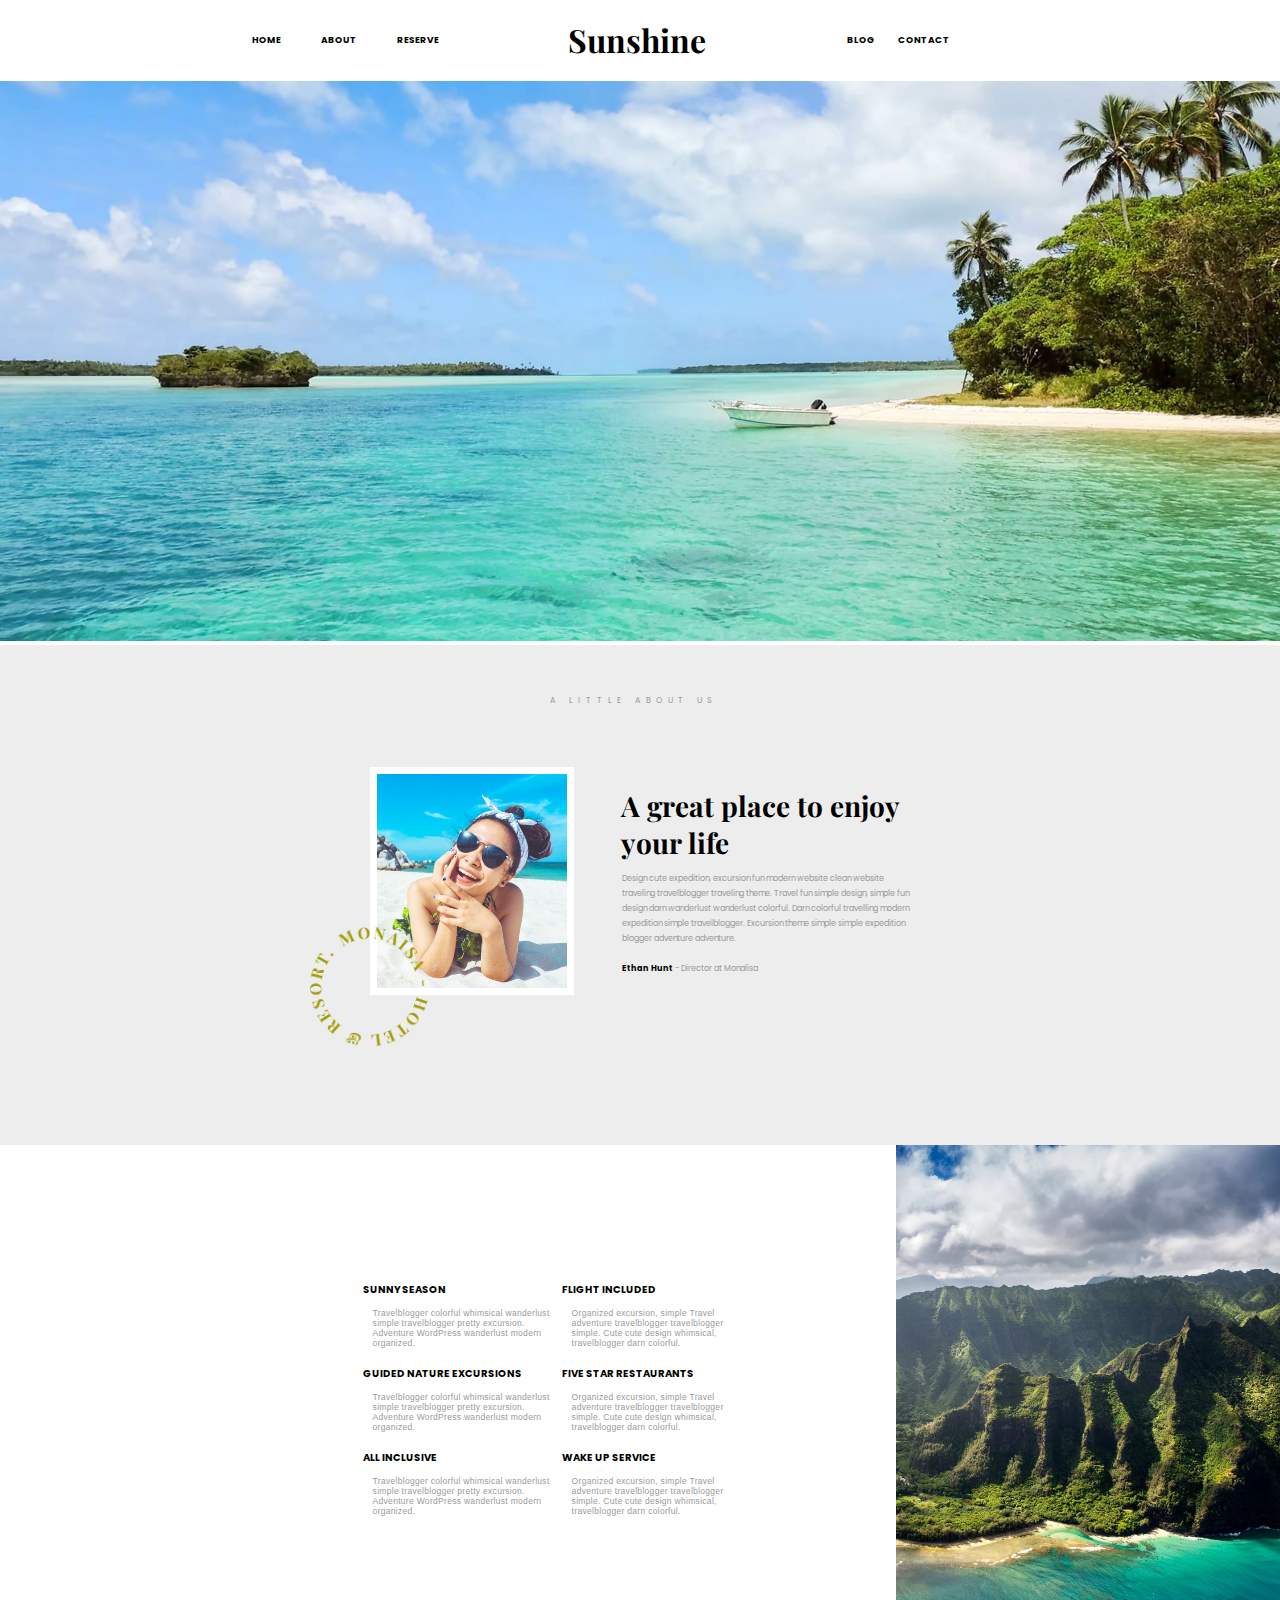
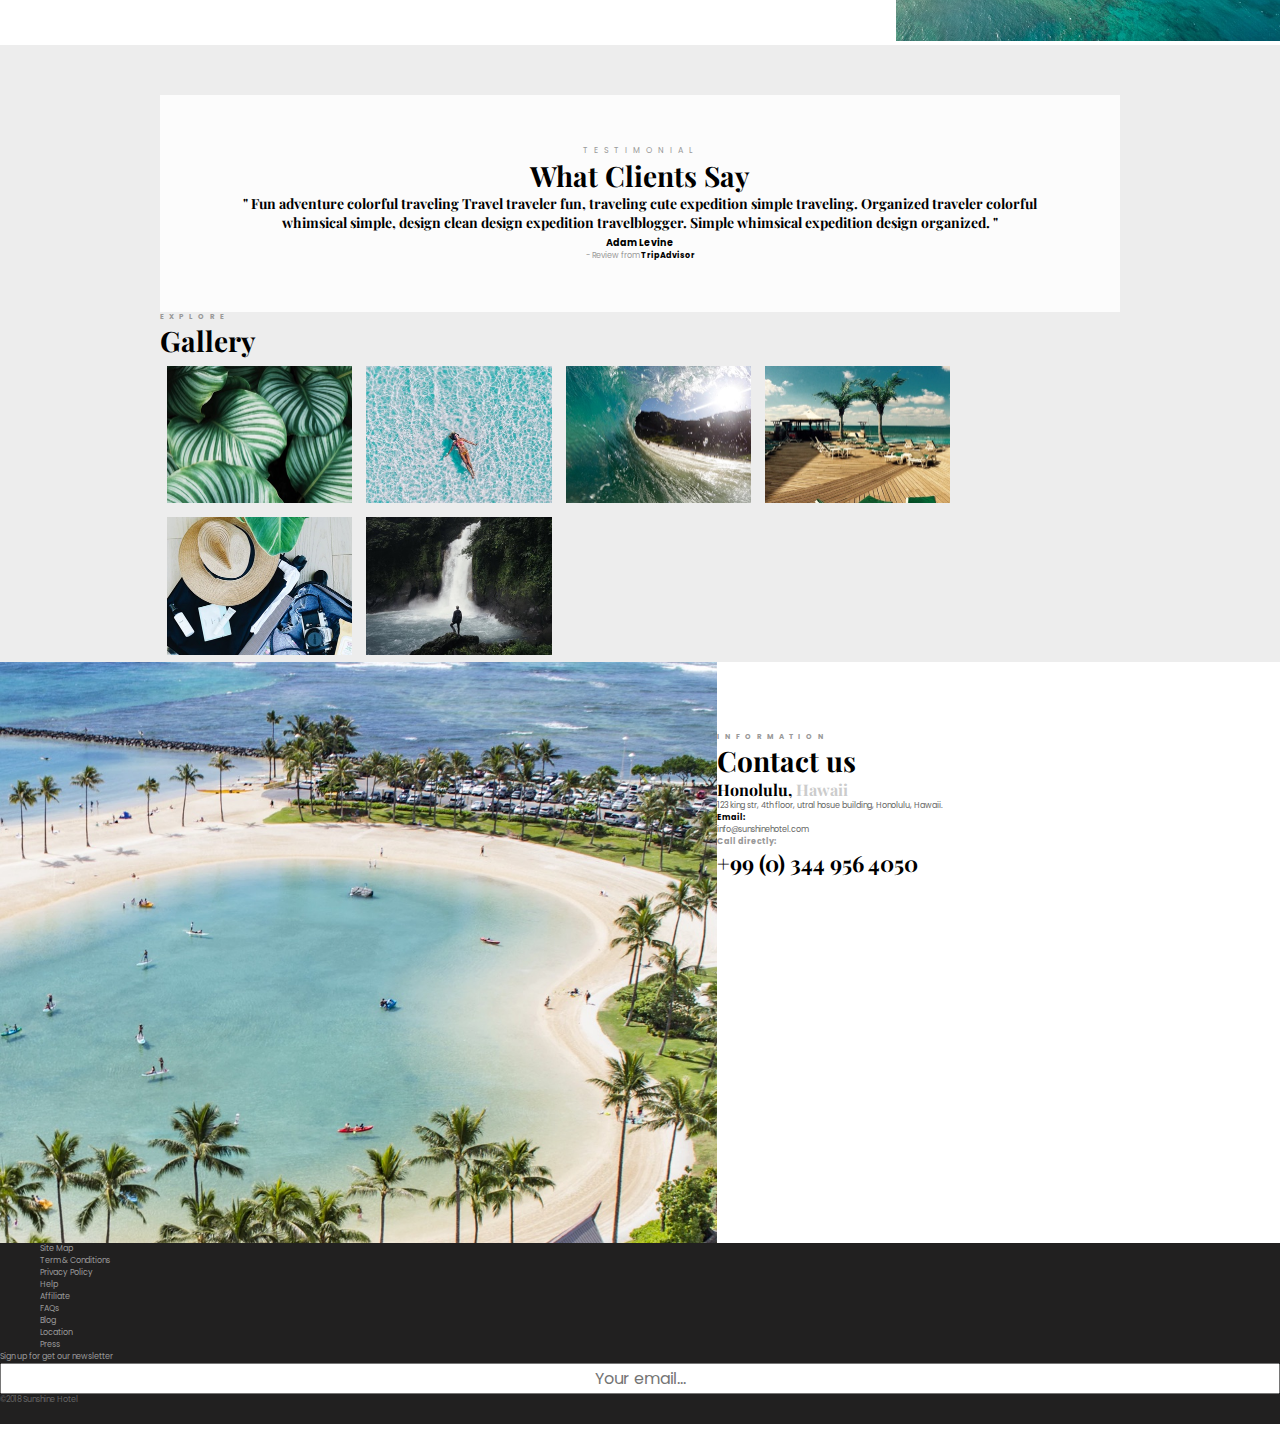
==== index.html @ b3f49fe8 "fourth section done" ====
<!DOCTYPE html>
<html lang="en">
<head>
    <meta charset="UTF-8">
    <meta name="viewport" content="width=device-width, initial-scale=1.0">
    <meta http-equiv="X-UA-Compatible" content="ie=edge">
    <title>Sunshine</title>
    <link rel="stylesheet" href="https://use.fontawesome.com/releases/v5.2.0/css/all.css" integrity="sha384-hWVjflwFxL6sNzntih27bfxkr27PmbbK/iSvJ+a4+0owXq79v+lsFkW54bOGbiDQ"
    crossorigin="anonymous">
    <link href="https://fonts.googleapis.com/css?family=Montserrat|Playfair+Display:400i,700|Poppins:300,400,600,700" rel="stylesheet">
    <link rel="stylesheet" type="text/css" href="styles.css">
</head>
<body>
  
<section class="homeNavSection clearfix"> 

  <header class="clearfix">
  <div class="upperHeader clearfix">  
  <nav class="navHomeLeft">
    
    <ul>
      <li><a href="#home">home</a></li>
      <li><a href="#about">about</a></li>
      <li><a href="#reserve">reserve</a></li>
    </ul> 
    
    </nav>

    <h1 class="title">Sunshine</h1>
  
  <nav class="navHomeRight">
    
    <ul>
      <li><a href="blog">blog</a></li>
      <li><a href="contact">contact</a></li>
      <li><a href=""> <i class="fa fa-search"></i> </a></li>
      <li><a href=""> <i class="fas fa-shopping-bag"></i> </a></li>
    </ul>
    
  </nav>
  </div>
  <img src="./sunshine/assets/home-1.jpeg" alt="a boat off shore of a beautiful island of palm trees">


  </header>

</section>



    <!-- SECTION ONE -->

    <section class="homeSectionOne clearfix">
    
        <div class="wrapper aboutUs">

          <h6>a little about us</h6>

        <div class="aboutImageContainerOne">  
          <div class="beachImage">
          <img src="./sunshine/assets/home-2.jpeg" alt="">
          </div>
        </div>

        <div class="aboutImageContainerTwo">
          <div class="monalisaLogo">
          <img src="./sunshine/assets/home-circle-text.png" alt="monsai hotel and resort logo">
          </div>
        </div>

            <div class="blackLine"></div>

              <h3>A great place to enjoy<br>your life</h3>

            <p>Design cute expedition, excursion fun modern website clean website traveling travelblogger traveling theme. Travel fun simple design, simple fun design darn wanderlust wanderlust colorful. Darn colorful travelling modern expedition simple travelblogger. Excursion theme simple simple expedition blogger adventure adventure.
            <br>  
            <br>
            <span>Ethan Hunt</span> - Director at Monalisa</p>

        </div>
      
    </section>

    <!-- SECTION TWO -->

    <section class="homeSectionTwo clearfix">

      <div class="wrapper homeInclusions">
    
    <ul class="clearfix">   
      <li class="sunnySeason">
        <i class="fas fa-sun"></i>
          <strong>sunny season</strong>
            <p>Travelblogger colorful whimsical wanderlust simple travelblogger pretty excursion. Adventure WordPress wanderlust modern organized.</p>
      </li>

      <li class="flightIncluded">
        <i class="fas fa-plane"></i>
          <strong>flight included</strong>
            <p>Organized excursion, simple Travel adventure travelblogger travelblogger simple. Cute cute design whimsical, travelblogger darn colorful.</p>
      </li>

      <li class="guidedNatureExcursions">
        <i class="fas fa-leaf"></i>
          <strong>guided nature excursions</strong>
            <p>Travelblogger colorful whimsical wanderlust simple travelblogger pretty excursion. Adventure WordPress wanderlust modern organized.</p>
      </li>

      <li class="fiveStarRestaurants">
        <i class="fas fa-utensils"></i>
          <strong>five star restaurants</strong>
            <p>Organized excursion, simple Travel adventure travelblogger travelblogger simple. Cute cute design whimsical, travelblogger darn colorful.</p>
      </li>

      <li class="allInclusive">
        <i class="fas fa-glass-martini"></i>
          <strong>all inclusive</strong>
            <p>Travelblogger colorful whimsical wanderlust simple travelblogger pretty excursion. Adventure WordPress wanderlust modern organized.</p>
      </li>

      <li class="wakeUpService">
        <i class="fas fa-bell"></i>
          <strong>wake up service</strong>
            <p>Organized excursion, simple Travel adventure travelblogger travelblogger simple. Cute cute design whimsical, travelblogger darn colorful.</p>
      </li>
    </ul>

    </div>
    
    <figure class="homeInclusionsImage">
      <img src="./sunshine/assets/home-3.jpeg" alt="beautiful mountainous scenery, a beach, and a picturesque body of water">
    </figure>

    </section>

    <!-- SECTION THREE -->

    <section class="homeSectionThree clearfix">

      <article class="wrapper homeTestimonial">

      <h6>testimonial</h6>

        <h2>What Clients Say</h2>

          <p>" Fun adventure colorful traveling Travel traveler fun, traveling cute expedition simple traveling. Organized traveler colorful whimsical simple, design clean design expedition travelblogger. Simple whimsical expedition design organized. "</p>

            <div class="fiveStars">
            <i class="far fa-star"></i>
            <i class="far fa-star"></i>
            <i class="far fa-star"></i>
            <i class="far fa-star"></i>
            <i class="far fa-star"></i>
            </div>

          <strong>Adam Levine </strong><h5>- Review from <span>TripAdvisor</span></h5> 

      </article>

     </section>

     <!-- SECTION FOUR -->

    <section class="homeSectionFour clearfix" class="gallery" id="gallery">
      
      <div class="wrapper column">

        <h6>explore</h6>

          <h2>Gallery</h2>

            <div class="galleryContainer clearfix">

              <figure>
                <img src="./sunshine/assets/home-4.jpeg" alt="a closeup shot of leaves">
              </figure>

              <figure>
                <img src="./sunshine/assets/home-5.jpeg" alt="a woman laying in beautiful ocean water">
              </figure>
              
              <figure>
                <img src="./sunshine/assets/home-6.jpeg" alt="cool shot of an ocean wave">  
              </figure>
              
              <figure>
                <img src="./sunshine/assets/home-7.jpeg" alt="beautiful beach resort">  
              </figure>

              <figure>
                <img src="./sunshine/assets/home-8.jpeg" alt="a tourists hat, camera, lotion and other belongings"> 
              </figure>

              <figure>
                <img src="./sunshine/assets/home-9.jpeg" alt="a man gazing at a waterfall"> 
              </figure>
        
            </div>
      </div>      
     </section>


     <!-- SECTION FIVE -->

      <section class="homeSectionFive clearfix">

        
        <img src="./sunshine/assets/home-10.jpeg" alt="a beautiful arial view of a resort">
        
        <div class="homeContact">
          
          <h5>information</h5>
        
            <h2>Contact us</h2>

              <strong>Honolulu,</strong> <span>Hawaii</span>

                <p>123 king str, 4th floor, utral hosue building, Honolulu, Hawaii.</p>

              <h4>Email:</h4>
              <p>info@sunshinehotel.com</p>

          <h6>Call directly:</h6>

        <h3>+99 (0) 344 956 4050</h3>

        </div>
      </section>

      <!-- FOOTER -->

      <footer class="homeFooter clearfix">

      <div class="homeFooterContainer">

        <div class="homeFooterLeft">
          <ul>
            <li>Site Map</li>
            <li>Term & Conditions</li>
            <li>Privacy Policy</li>
            <li>Help</li>
            <li>Affiliate</li>
          </ul>
        </div>

            <div class"homeFooterRight">
              <ul>
                <li>FAQs</li>
                <li>Blog</li>
                <li>Location</li>
                <li>Press</li>
              </ul>
            </div>

          <div class="homeFormBox">

            <p>Sign up for get our newsletter</p>
 
            <form action="" id="subscribe">
              <input type="email" name="emailAddress" placeholder="Your email..." style="font-family: 'Poppins', sans serif; font-style: regular; text-align: center; width: 100%;">
            </form>

            <!-- MAYBE USE ::after for the svg??????? ^^^^^^ -->
           
          </div>
          
          <div class="blackLine"></div>

          <div class="homeBottomFooter">

            <h6>&copy;2018 Sunshine Hotel</h6>

            <!-- MAKE THEM GUYS/GALS LINKS, BHAD -->

              <div class="homeBottomFooterSocials">
                <i class="fab fa-facebook-f"></i>
                <i class="fab fa-twitter"></i>
                <i class="fab fa-instagram"></i>
              </div>

          </div>

        </div>  
      </footer>

</body>
</html>
---- styles.css ----
article,aside,details,figcaption,figure,footer,header,hgroup,nav,section,summary{display:block;}audio,canvas,video{display:inline-block;}audio:not([controls]){display:none;height:0;}[hidden]{display:none;}html{font-family:sans-serif;-webkit-text-size-adjust:100%;-ms-text-size-adjust:100%;}a:focus{outline:thin dotted;}a:active,a:hover{outline:0;}h1{font-size:2em;}abbr[title]{border-bottom:1px dotted;}b,strong{font-weight:700;}dfn{font-style:italic;}mark{background:#ff0;color:#000;}code,kbd,pre,samp{font-family:monospace, serif;font-size:1em;}pre{white-space:pre-wrap;word-wrap:break-word;}q{quotes:\201C \201D \2018 \2019;}small{font-size:80%;}sub,sup{font-size:75%;line-height:0;position:relative;vertical-align:baseline;}sup{top:-.5em;}sub{bottom:-.25em;}img{border:0;}svg:not(:root){overflow:hidden;}fieldset{border:1px solid silver;margin:0 2px;padding:.35em .625em .75em;}button,input,select,textarea{font-family:inherit;font-size:100%;margin:0;}button,input{line-height:normal;}button,html input[type=button],/* 1 */
input[type=reset],input[type=submit]{-webkit-appearance:button;cursor:pointer;}button[disabled],input[disabled]{cursor:default;}input[type=checkbox],input[type=radio]{box-sizing:border-box;padding:0;}input[type=search]{-webkit-appearance:textfield;-moz-box-sizing:content-box;-webkit-box-sizing:content-box;box-sizing:content-box;}input[type=search]::-webkit-search-cancel-button,input[type=search]::-webkit-search-decoration{-webkit-appearance:none;}textarea{overflow:auto;vertical-align:top;}table{border-collapse:collapse;border-spacing:0;}body,figure{margin:0;}legend,button::-moz-focus-inner,input::-moz-focus-inner{border:0;padding:0;}

 .clearfix:after {visibility: hidden; display: block; font-size: 0; content: " "; clear: both; height: 0; } 

 * { -moz-box-sizing: border-box; -webkit-box-sizing: border-box; box-sizing: border-box; }

/* mainHeaderHome */

* {
    margin: 0;
    /* border: 1px solid red; */
}

.wrapper {
    max-width: 1170px;
    margin: 0 auto;
    width: 75%;
}

.homeNavSection {
    width: 100%;

}

header {
    width: 100%;
    padding-top: 10px;
}

img {
    width: 100%;
}

nav {
    background-color: #ffffff;
    width: 1920px;
}


body {
    width: 100%;
    max-width: 1400px;
}

.upperHeader {
    width: 70%;
    margin: 0 auto;
}

.navHomeLeft {
    padding-top: 15px;
}

.navHomeLeft, .title {
    float: left;
    width: 33%;
}

.navHomeRight {
    float: right;
    width: 33%;
    padding-top: 15px;
}

.title {
    font-family: 'Playfair Display', serif;
    padding-left: 80px;
    margin-top: 8px;
    padding-bottom: 20px;
}

.navHomeLeft {
    font-family: 'Poppins', sans-serif;
    font-weight: 600;
}

.navHomeRight {
    font-family: 'Poppins', sans-serif;
    font-weight: 600;

}

.navHomeLeft ul {
    list-style-type: none;
    justify-content: center;
}

.navHomeLeft a {
    text-decoration: none;
    color: black;
    text-transform: uppercase;
    font-size: 9px;
    padding: 20px;
    font-weight: 700;
}

.navHomeRight a {
    text-decoration: none;
    color: black;
    text-transform: uppercase;
    font-size: 9px;
    padding: 15px 8px 0 15px;
    font-weight: 700;
}

.navHomeLeft a:hover {
    color: #999999;
}

.navHomeRight a:hover {
    color: #999999;
}

.navHomeRight ul {
    list-style-type: none;
}

.navHomeRight i {
    padding: 0;
}

nav ul li {
    float: left;
}


/* START OF HOME SECTION */


.homeSectionOne {
    background: #ededed;
    max-width: 1920px;
    height: 500px;
}

.aboutUs h6 {
    display: inline-block;
    padding: 50px 390px 20px 390px;
    margin: 0 auto;
    font-family: 'Poppins', sans-serif;
    font-size: 8px;
    font-weight: 400;
    text-transform: uppercase;
    color: #999999;
    letter-spacing: 6px;
    margin: 0 auto;
}

.aboutImageContainerOne {
    position: relative;
    margin: 40px;
    padding-left: 170px;
    /* z-index: 5; */
}

.aboutImageContainerTwo {
    width: 40%;
    height: 40.2%;
    position: absolute;
    margin: 40px;
    /* display: inline; */
    z-index: 1;
}

.beachImage img {
    width: 28.8%;
    height: 6.4%;
    border: 7px solid white;
    float: left;
    position: relative;
    /* z-index: 5; */
}

.monalisaLogo img {
    width: 23.1%;
    height: 4.2%;
    /* z-index: 1; */
    margin-top: 120px;
    margin-left: 110px;
}

.aboutUs h3 {
    font-family: 'Playfair Display', serif;
    font-size: 28px;
    float: right;
    margin-top: 20px;
    margin-right: 220px;
}

.aboutUs p {
    font-family: 'Poppins', sans-serif;
    font-size: 8px;
    font-weight: 400;
    color: #999999;
    width: 30%;
    height: 3%;
    line-height: 15px;
    float: right;
    margin-top: 10px;
    margin-right: 210px;
}

.aboutUs span {
    color: black;
    font-weight: 700;
}

.homeSectionTwo {
    /* max-width: 1920px; */
    width:100%;
    /* height: 14.5%; */
    /* border:1px solid green; */
}

.homeSectionTwo ul {
    width: 60%;
    float: right;
    padding-top: 15%;
    margin-right: 4%;
}

.homeSectionTwo strong {
    font-family: 'Poppins', sans-serif;
    text-transform: uppercase;
    font-size: 10px;
    /* letter-spacing: 1px; */
    /* margin: 5px; */
}

.homeSectionTwo p {
    color: #999999;
    font-size: 8.5px;
    letter-spacing: 0.3px;
    margin: 10px;
    margin-bottom: 15px;
    /* padding-left: 15px; */
}

.homeInclusions {
    float: left;
    width: 70%;   
    /* border:1px solid blue; */
}

.homeInclusions li {
    width: 40%;
}

figure.homeInclusionsImage {
    width: 30%;
    float: left;
    /* border:2px solid orange; */
    /* position: relative; */
}



/* CLEARFIX APPLIED FOR NOW UNTIL SECTION FUCKERY IS FIXED */
.homeSectionTwo img {
    /* width: 33.2%;
    height: 14.5%; */
    /* padding: 0 0 0 5px; */
    /* margin-left: 820px; */
    /* float: right; */
}

.homeSectionTwo li {
    list-style-type: none;
    float: left;
}

.homeSectionTwo .clearfix {
    /* padding: 0; */
}

/* .sunnySeason {
    width: 13.7%;
    height: 2.1%;
    position: absolute;
    padding-top: 50px;
    line-height: 10px;
}

.flightIncluded {
    width: 13.7%;
    height: 2.1%;  
    position: absolute;
    padding-top: 120px; 
}

.guidedNatureExcursions {
    width: 13.7%;
    height: 2.1%;
    position: absolute;
    padding-top: 200px; 
}

.fiveStarRestaurants {
    width: 13.7%;
    height: 2.1%;
    float: right;
}

.allInclusive {
    width: 13.7%;
    height: 2.1%;
    float: right;
}

.wakeUpService {
    width: 13.7%;
    height: 2.1%;
    float: right;
} */


.homeSectionThree {
    max-width: 100%;
    height: 30.2%;
    background: #ededed;
    padding-top:50px;
}

.homeSectionThree h6 {
    margin: 0 auto;
    font-family: 'Poppins', sans-serif;
    font-size: 8px;
    font-weight: 400;
    text-transform: uppercase;
    color: #999999;
    letter-spacing: 6px;
    margin: 0 auto;
}

.homeSectionThree h2 {
    font-family: 'Playfair Display', serif;
    font-size: 28px;
    /* float: right; */
}

/* ENSURE ITALIC WAS SELECTED FROM FONT AWESOME FOR THE BELOW FONT */

article.homeTestimonial {
    /* border: 2px solid red; */
    background: rgba(255,255,255,0.8);
    text-align: center;
    padding:50px;
}

.homeTestimonial p {
    font-family: 'Playfair Display', serif;
    font-size: 14px;
    font-weight: 700;
}

.fiveStars {
    color: rgb(246, 171, 8);
}

.homeSectionThree strong {
    font-family: 'Poppins', sans-serif;
    font-size: 9.5px;
}

.homeSectionThree h5 {
    font-family: 'Poppins', sans-serif;
    font-size: 8px;
    color: #999999;
    font-weight: 400;
}

.homeSectionThree span {
    font-family: 'Poppins', sans-serif;
    font-size: 8px;
    color: black;
    font-weight: 700;    
}

/* CREATE BORDER(?) AROUND SECTION */

.homeSectionFour {
    background: #ededed;
    width: 100%;
    height: 30.2%;
}

.homeSectionFour h6 {
    margin: 0 auto;
    font-family: 'Poppins', sans-serif;
    font-size: 7px;
    font-weight: 700;
    text-transform: uppercase;
    color: #999999;
    letter-spacing: 5px;
    margin: 0 auto;
}

.homeSectionFour h2 {
    font-family: 'Playfair Display', serif;
    font-size: 28px;
}

.galleryContainer figure {

}

.homeSectionFour img {
    width: 19.3%;
    height: 14.6%;
    margin: 7px;
    float: left;
    display: table-column;
}

.homeSectionFive {
    height: 14.5%;
}

.homeSectionFive img {
    width: 56%;
    height: 14.5%;
    float: left;
}

.homeSectionFive h5 {
    margin: 0 auto;
    font-family: 'Poppins', sans-serif;
    font-size: 7px;
    font-weight: 700;
    text-transform: uppercase;
    color: #999999;
    letter-spacing: 5px;
    margin: 0 auto;
    padding-top: 50px;   
}

.homeSectionFive h2 {
    font-family: 'Playfair Display', serif;
    font-size: 28px;
}

.homeSectionFive strong {
    font-family: 'Playfair Display', serif;
    font-weight: 700;
}

.homeSectionFive span {
    font-family: 'Playfair Display', serif;
    color: #cccccc;
    font-weight: 700;
}

.homeSectionFive h4 {
    font-family: 'Poppins', sans-serif;
    font-size: 8px;
}

.homeSectionFive p {
    font-family: 'Poppins', sans-serif;
    font-size: 8px;
    font-weight: 400; 
    color: #666666;  
}

.homeSectionFive h6 {
    font-family: 'Poppins', sans-serif;
    font-size: 8px;
    color: #999999;
}

.homeSectionFive h3 {
    font-family: 'Playfair Display', serif;
    font-size: 22px;
    font-weight: 700;
}

.homeContact {
    padding: 20px 40px 50px 20px;
}

footer {
    background-color: #212020;
    width: 100%;
    height: 6%;
}

.homeFooterContainer li {
    font-family: 'Poppins', sans-serif;
    color: #999999;
    font-size: 8px;
    list-style-type: none;
}

.homeFooterContainer li:hover {
    color: #ffffff;
}

.homeFooterContainer p {
    font-family: 'Poppins', sans-serif;
    color: #999999;
    font-size: 8px;
}

.homeBottomFooter h6 {
    font-family: 'Poppins', sans-serif;
    color: #666666;
    font-size: 8px;
    font-weight: 400;
}

.homeBottomFooter i {
    color: #ffffff;
    padding: 15px;
    font-size: 10px;
}

.homeBottomFooter i:hover {
    color: #666666;
}

/* REFER ABOVE TO THE formfun lesson from week 2 day 1!!!!! for svg form thing */
    

/* START OF BLOG SECTION */



.blogSectionOne h2 {
    font-family: 'Playfair Display', serif;
}

.blogSectionOne h3 {
    font-family: 'Poppins', sans-serif;
    font-size: 8px;
}

.blogSectionOne span {
    color: #999999;
    font-weight: 400;
}

.blogSectionOne img {
    width: 3.6%;
    height: 1.7%;
}

/* WHY YA AINT PROPER BOLD, SON?????? */

.blogSectionOne strong {
    font-family: 'Playfair Display', serif;
    font-size: 11px;
    font-weight: 700;
}

.blogSectionOne h5 {
    font-family: 'Poppins', sans-serif;
    font-size: 8px;
    color: #999999;
    font-weight: 400;
}

.blogSectionOne h4 {
    font-family: 'Playfair Display', serif;
    font-size: 11px;
    font-weight: 700;
}

/* ALL y'all above... BOLD!!!! I TELL YA!!!! */

.blogSectionOne strong {
    font-family: 'Poppins', sans-serif;
    font-size: 8px;
} 

/* DISPLAY IN LINE BLOCK???? */

.blogSectionOne p {
    font-family: 'Poppins', sans-serif;
    font-size: 8px;
    color: #999999;
    font-weight: 400;
    padding: 8px;
}

/* BOLD BELOW AS WELL.... */

.blogReviewSocials strong {
    font-family: 'Playfair Display', serif;
    font-size: 11px;
    font-weight: 700;
}

.blogReviewSocials i {
    color: #999999;
    font-size: 10px;
}

/* Determine seperate hover colors for each social */

.blogReviewSocials i:hover {
    color: #00ccff;
}

.blogSectionTwo h2 {
    font-family: 'Playfair Display', serif;
    font-size: 18px;
}

.blogSectionTwo img {
    width: 19.3%;
    height: 6.6%;
}

.blogSectionTwo h6 {
    font-family: 'Poppins', sans-serif;
    font-size: 8px;
    color: #999999;
    font-weight: 400;
}

.blogSectionTwo p {
    font-family: 'Playfair Display', serif;
    font-size: 11px;
    font-weight: 700;
}

.blogSectionTwo p:hover {
    text-decoration: underline;
}

.blogSectionTwo a {
    font-family: 'Poppins', sans-serif;
    font-size: 8px;
    color: #999999;
    font-weight: 700;
    text-decoration: none;
}

.blogSectionTwo a:hover {
    color: black;
}

.blogSectionThree h2 {
    font-family: 'Playfair Display', serif;
    font-size: 18px;
}

.blogSectionThree img {
    width: 3.9%;
    height: 1.8%;
}

.blogSectionThree strong {
    font-family: 'Poppins', sans-serif;
    font-size: 9px;
}

.blogSectionThree em {
    font-family: 'Poppins', sans-serif;
    font-size: 9px;
    color: #33cccc;
}

.blogSectionThree p {
    font-family: 'Poppins', sans-serif;
    font-size: 9px;
    color: #666666;
}

.blogSectionThree h6 {
    font-family: 'Poppins', sans-serif;
    font-size: 6.5px;
    color: #999999;
    font-weight: 400;
}

.commentOne {
    width: 56.3%;
    height: 3.2%;
    background-color: #f6f6f6;
    margin: 10px;
}

.commentTwo {
    width: 56.3%;
    height: 3.2%;
    background-color: #f6f6f6;
    margin: 10px;
}

.commentTwo:before {
    /* Figure out lil triangle shapes here */
}

.blogSectionThree input {
    font-family: 'Poppins', sans-serif;
    font-size: 8px;
    color: #999999;
    font-weight: 400;
}

.blogSectionThree input:hover {
    color: rgb(0,0,0);
    font-weight: 700;
}

.blogButton a {
    font-family: 'Poppins', sans-serif;
    width: 150px;
    height: 80px;
    background-color: rgb(132,160,22);
    color: rgb(255,255,255);
    text-decoration: none;
    font-size: 10px;
}

.contactSectionOne h2 {
    font-family: 'Playfair Display', serif;
}

.contactSectionOne p {
    font-family: 'Poppins', sans-serif;
    font-size: 9px;
    color: #999999;
}

.contactSectionOne h3 {
    font-family: 'Playfair Display', serif;
    font-size: 10px;
    font-weight: 700;
}

.contactSectionOne h4 {
    font-family: 'Poppins', sans-serif;
    color: #999999;
    font-size: 8px;
    font-weight: 400;    
}

.contactSectionTwo h2 {
    font-family: 'Playfair Display', serif;
} 

.contactSectionTwo p {
    font-family: 'Poppins', sans-serif;
    font-size: 9px;
    color: #999999;
    padding-bottom: 40px;
}

.contactSectionTwo i {
    font-family: 'Poppins', sans-serif;
    font-size: 8px;
    color: #999999;
    font-weight: 400;
}

.contactSectionTwo input:hover {
    color: rgb(0,0,0);
    font-weight: 700;
}

/* REFER TO formFun excercise for the footer form sections!!!!!!!!!!!! and the line element for elsewhere */
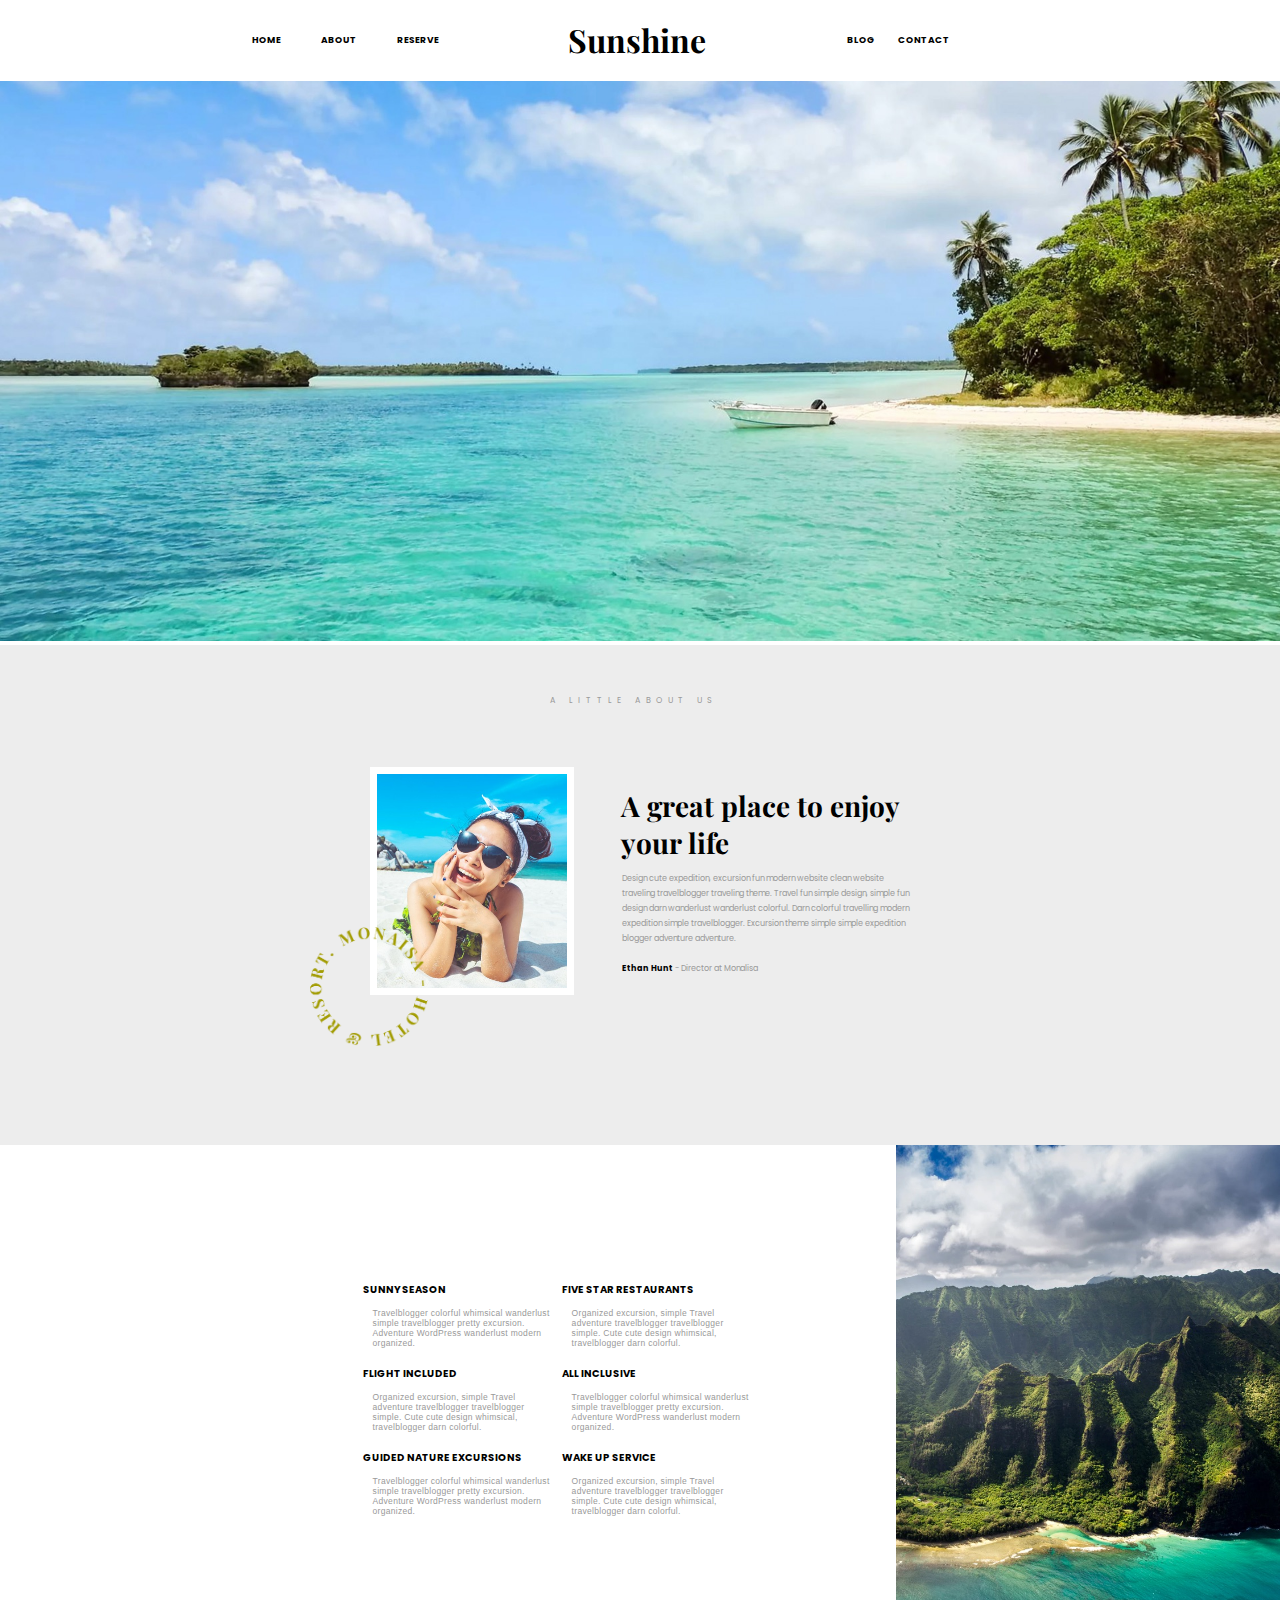
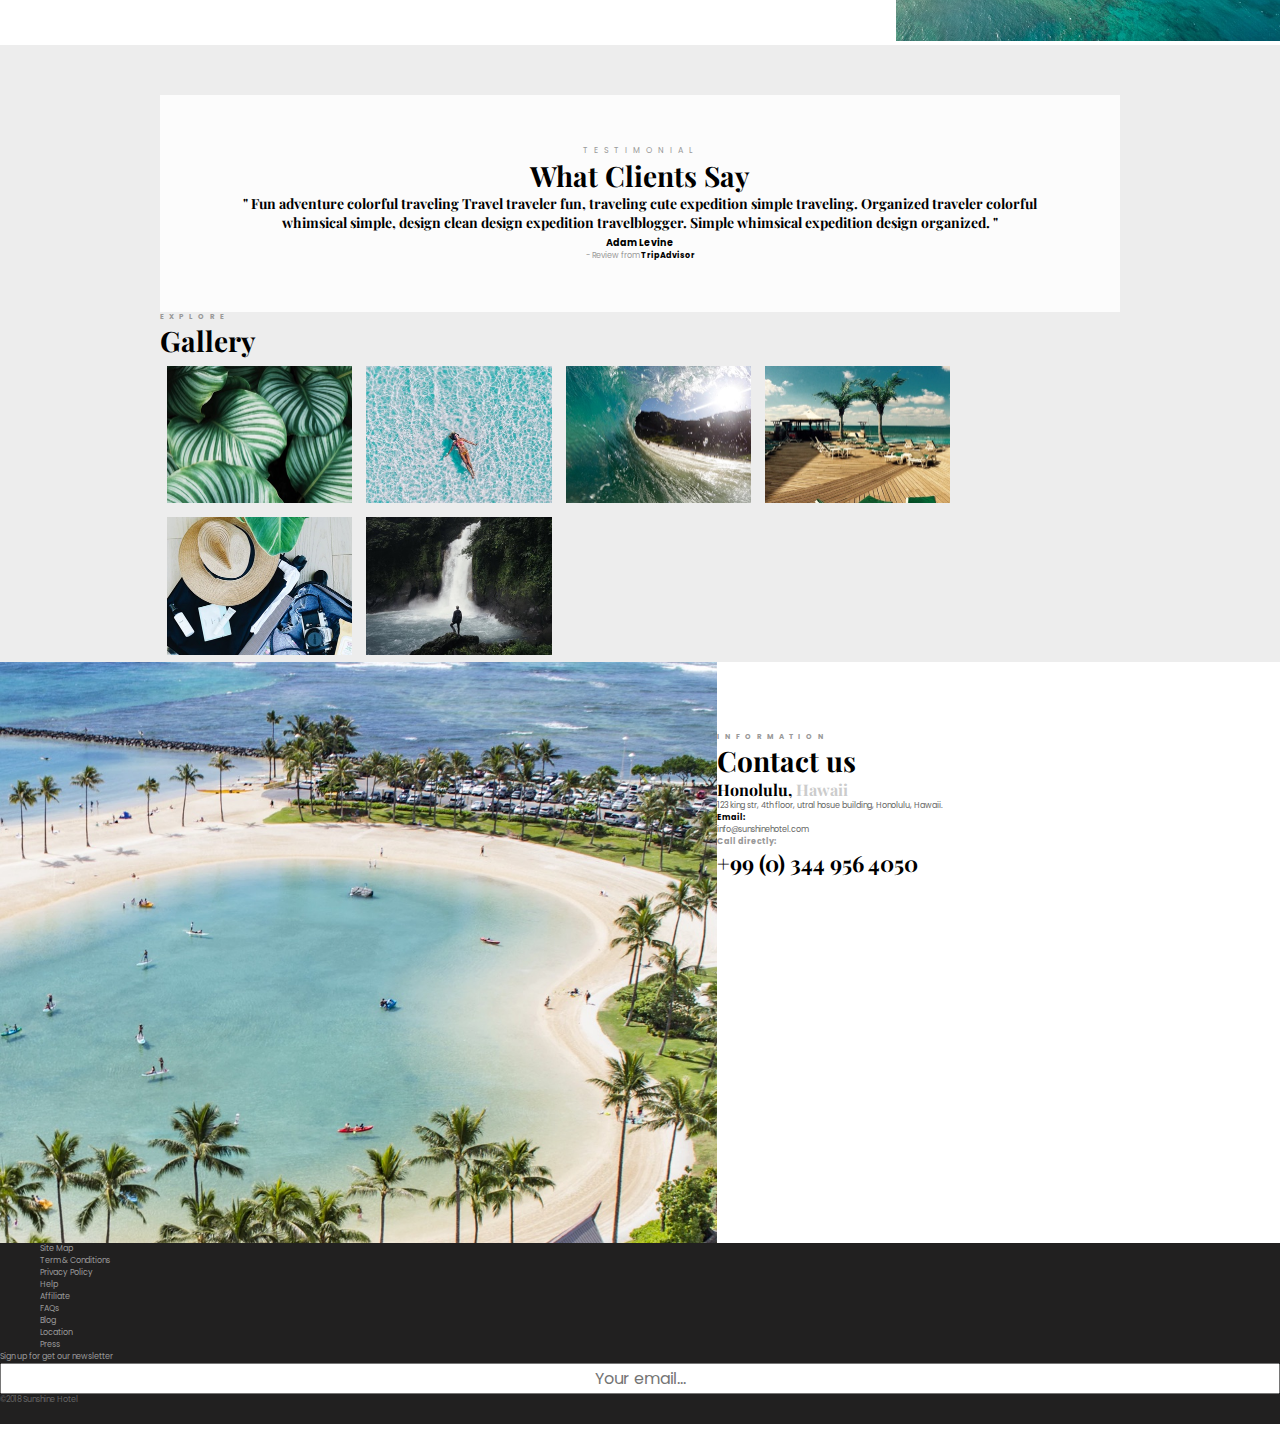
==== commit bad2e553: "re-ordered section two list" ====
--- a/index.html
+++ b/index.html
@@ -93,30 +93,33 @@
           <strong>sunny season</strong>
             <p>Travelblogger colorful whimsical wanderlust simple travelblogger pretty excursion. Adventure WordPress wanderlust modern organized.</p>
       </li>
-
+      
+      <li class="fiveStarRestaurants">
+        <i class="fas fa-utensils"></i>
+          <strong>five star restaurants</strong>
+            <p>Organized excursion, simple Travel adventure travelblogger travelblogger simple. Cute cute design whimsical, travelblogger darn colorful.</p>
+      </li>
+      
       <li class="flightIncluded">
         <i class="fas fa-plane"></i>
           <strong>flight included</strong>
             <p>Organized excursion, simple Travel adventure travelblogger travelblogger simple. Cute cute design whimsical, travelblogger darn colorful.</p>
       </li>
 
+
+      <li class="allInclusive">
+        <i class="fas fa-glass-martini"></i>
+          <strong>all inclusive</strong>
+            <p>Travelblogger colorful whimsical wanderlust simple travelblogger pretty excursion. Adventure WordPress wanderlust modern organized.</p>
+      </li>
+      
       <li class="guidedNatureExcursions">
         <i class="fas fa-leaf"></i>
           <strong>guided nature excursions</strong>
             <p>Travelblogger colorful whimsical wanderlust simple travelblogger pretty excursion. Adventure WordPress wanderlust modern organized.</p>
       </li>
 
-      <li class="fiveStarRestaurants">
-        <i class="fas fa-utensils"></i>
-          <strong>five star restaurants</strong>
-            <p>Organized excursion, simple Travel adventure travelblogger travelblogger simple. Cute cute design whimsical, travelblogger darn colorful.</p>
-      </li>
-
-      <li class="allInclusive">
-        <i class="fas fa-glass-martini"></i>
-          <strong>all inclusive</strong>
-            <p>Travelblogger colorful whimsical wanderlust simple travelblogger pretty excursion. Adventure WordPress wanderlust modern organized.</p>
-      </li>
+
 
       <li class="wakeUpService">
         <i class="fas fa-bell"></i>
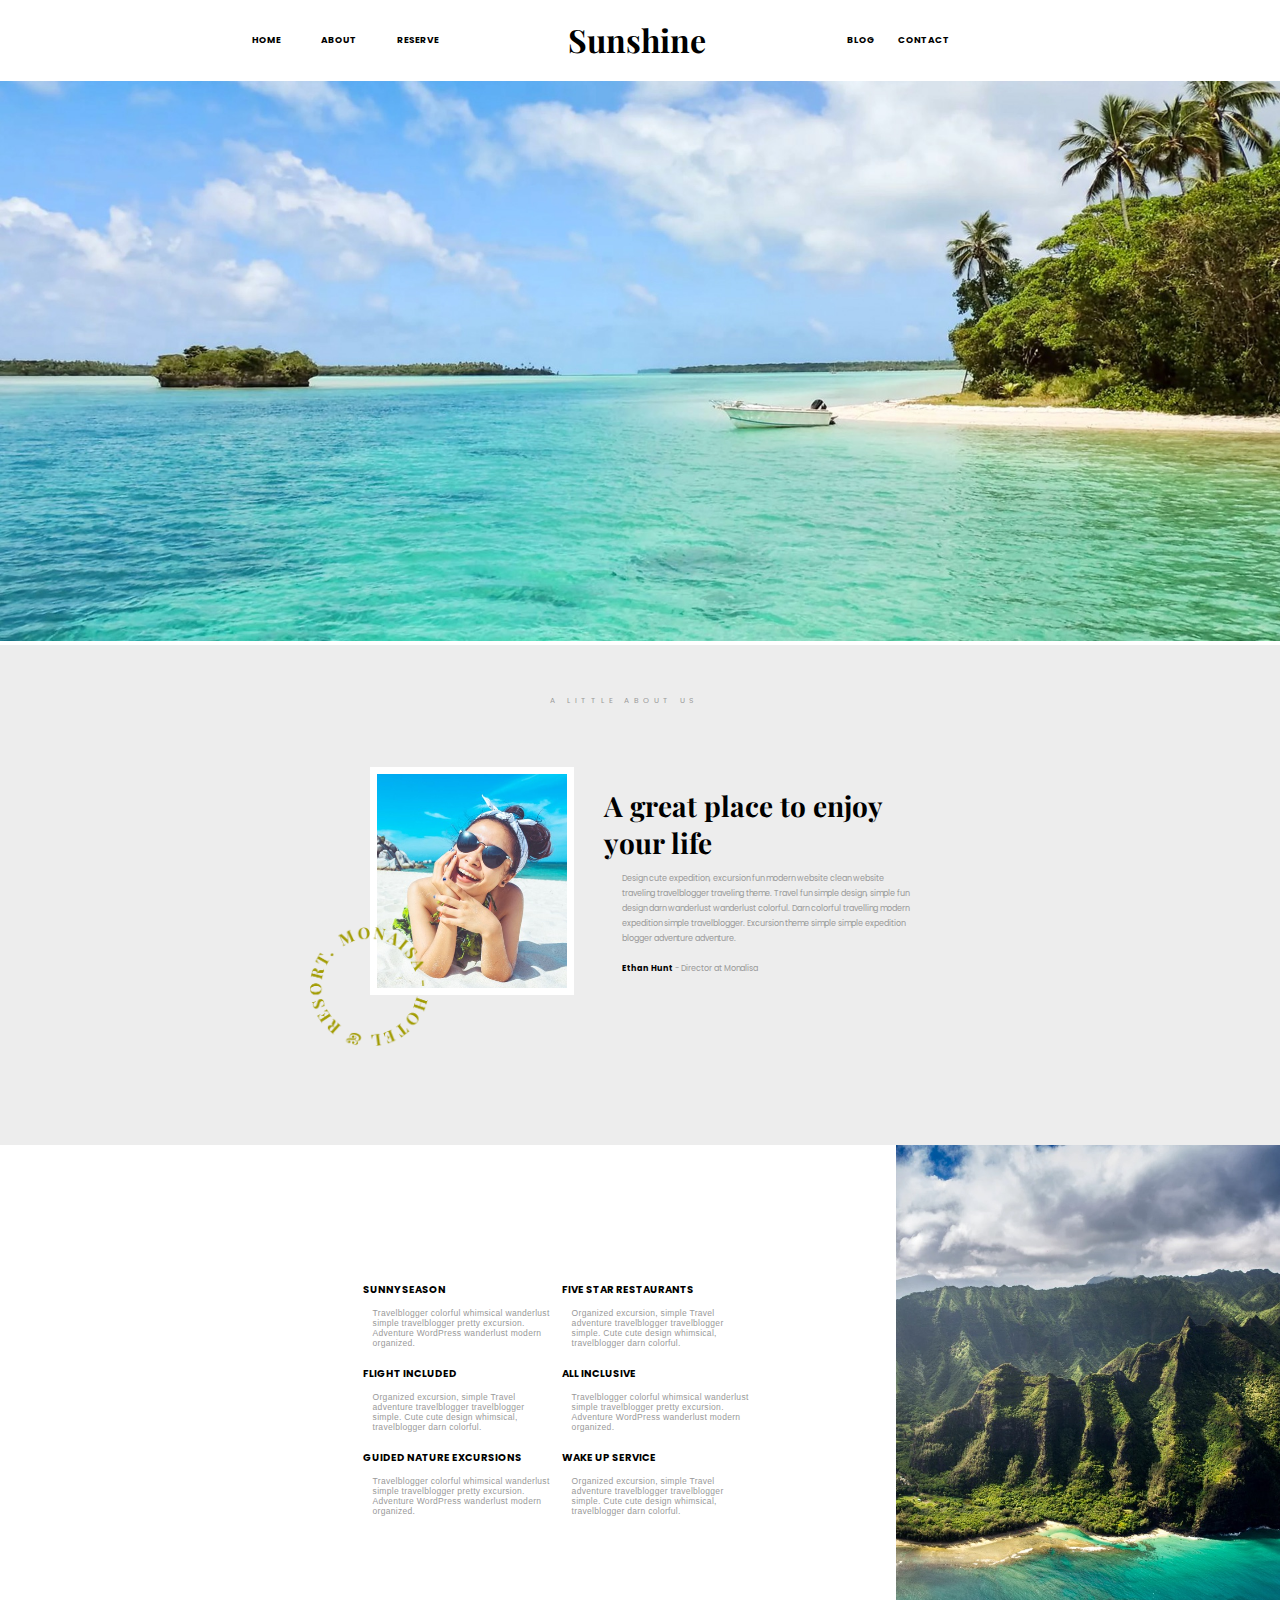
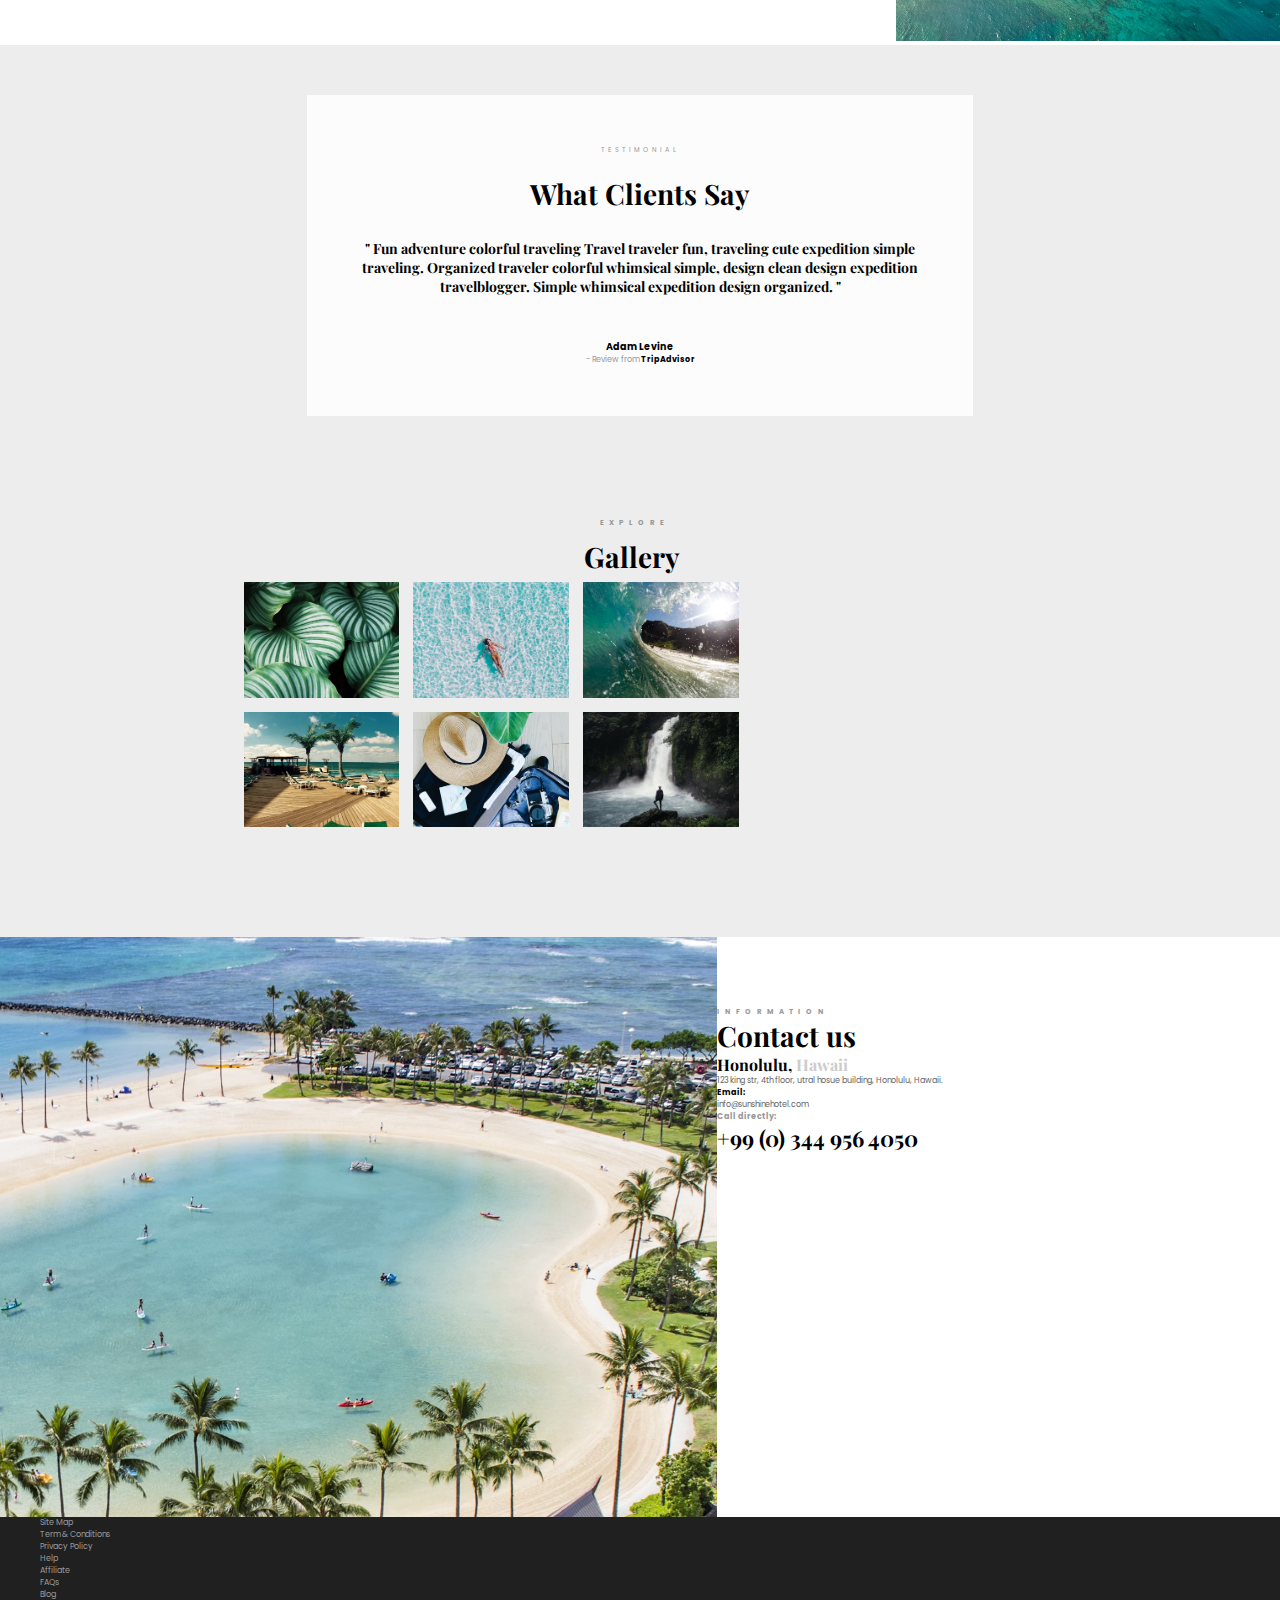
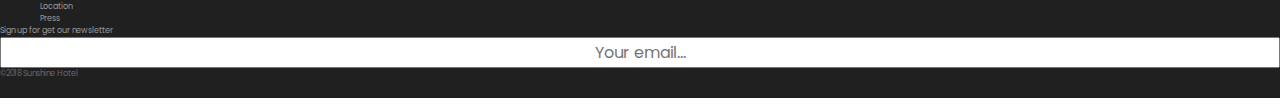
==== commit 8b93e6a6: "gallery looking better" ====
--- a/index.html
+++ b/index.html
@@ -99,7 +99,7 @@
           <strong>five star restaurants</strong>
             <p>Organized excursion, simple Travel adventure travelblogger travelblogger simple. Cute cute design whimsical, travelblogger darn colorful.</p>
       </li>
-      
+
       <li class="flightIncluded">
         <i class="fas fa-plane"></i>
           <strong>flight included</strong>
@@ -172,7 +172,7 @@
 
           <h2>Gallery</h2>
 
-            <div class="galleryContainer clearfix">
+            <div class="galleryContainerOne clearfix">
 
               <figure>
                 <img src="./sunshine/assets/home-4.jpeg" alt="a closeup shot of leaves">
@@ -185,7 +185,11 @@
               <figure>
                 <img src="./sunshine/assets/home-6.jpeg" alt="cool shot of an ocean wave">  
               </figure>
-              
+            
+            </div>
+
+            <div class="galleryContainerTwo clearfix">
+            
               <figure>
                 <img src="./sunshine/assets/home-7.jpeg" alt="beautiful beach resort">  
               </figure>
@@ -197,8 +201,9 @@
               <figure>
                 <img src="./sunshine/assets/home-9.jpeg" alt="a man gazing at a waterfall"> 
               </figure>
-        
-            </div>
+            
+            </div>
+
       </div>      
      </section>
 
--- a/styles.css
+++ b/styles.css
@@ -139,12 +139,11 @@
     padding: 50px 390px 20px 390px;
     margin: 0 auto;
     font-family: 'Poppins', sans-serif;
-    font-size: 8px;
+    font-size: 7.5px;
     font-weight: 400;
     text-transform: uppercase;
     color: #999999;
-    letter-spacing: 6px;
-    margin: 0 auto;
+    letter-spacing: 5px;
 }
 
 .aboutImageContainerOne {
@@ -185,7 +184,7 @@
     font-size: 28px;
     float: right;
     margin-top: 20px;
-    margin-right: 220px;
+    margin-right: 237px;
 }
 
 .aboutUs p {
@@ -346,6 +345,18 @@
     background: rgba(255,255,255,0.8);
     text-align: center;
     padding:50px;
+    width: 52%;
+}
+
+.homeTestimonial h6 {
+    padding-bottom: 20px;
+    font-size: 6.5px;
+    letter-spacing: 4px;
+}
+
+.homeTestimonial h2 {
+    font-family: 'Playfair Display', serif;
+    padding-bottom: 27px;
 }
 
 .homeTestimonial p {
@@ -356,6 +367,7 @@
 
 .fiveStars {
     color: rgb(246, 171, 8);
+    padding: 20px;
 }
 
 .homeSectionThree strong {
@@ -376,13 +388,12 @@
     color: black;
     font-weight: 700;    
 }
-
-/* CREATE BORDER(?) AROUND SECTION */
 
 .homeSectionFour {
     background: #ededed;
     width: 100%;
     height: 30.2%;
+    padding: 8%;
 }
 
 .homeSectionFour h6 {
@@ -394,15 +405,22 @@
     color: #999999;
     letter-spacing: 5px;
     margin: 0 auto;
+    padding-left: 45%;
+    padding-bottom: 10px;
 }
 
 .homeSectionFour h2 {
     font-family: 'Playfair Display', serif;
     font-size: 28px;
-}
-
-.galleryContainer figure {
-
+    padding-left: 43%;
+}
+
+.galleryContainerOne figure {
+    
+}
+
+.galleryContainerTwo figure {
+    
 }
 
 .homeSectionFour img {
@@ -431,8 +449,8 @@
     text-transform: uppercase;
     color: #999999;
     letter-spacing: 5px;
-    margin: 0 auto;
-    padding-top: 50px;   
+    /* margin: 0 auto; */
+    padding-top: 50px;  
 }
 
 .homeSectionFive h2 {
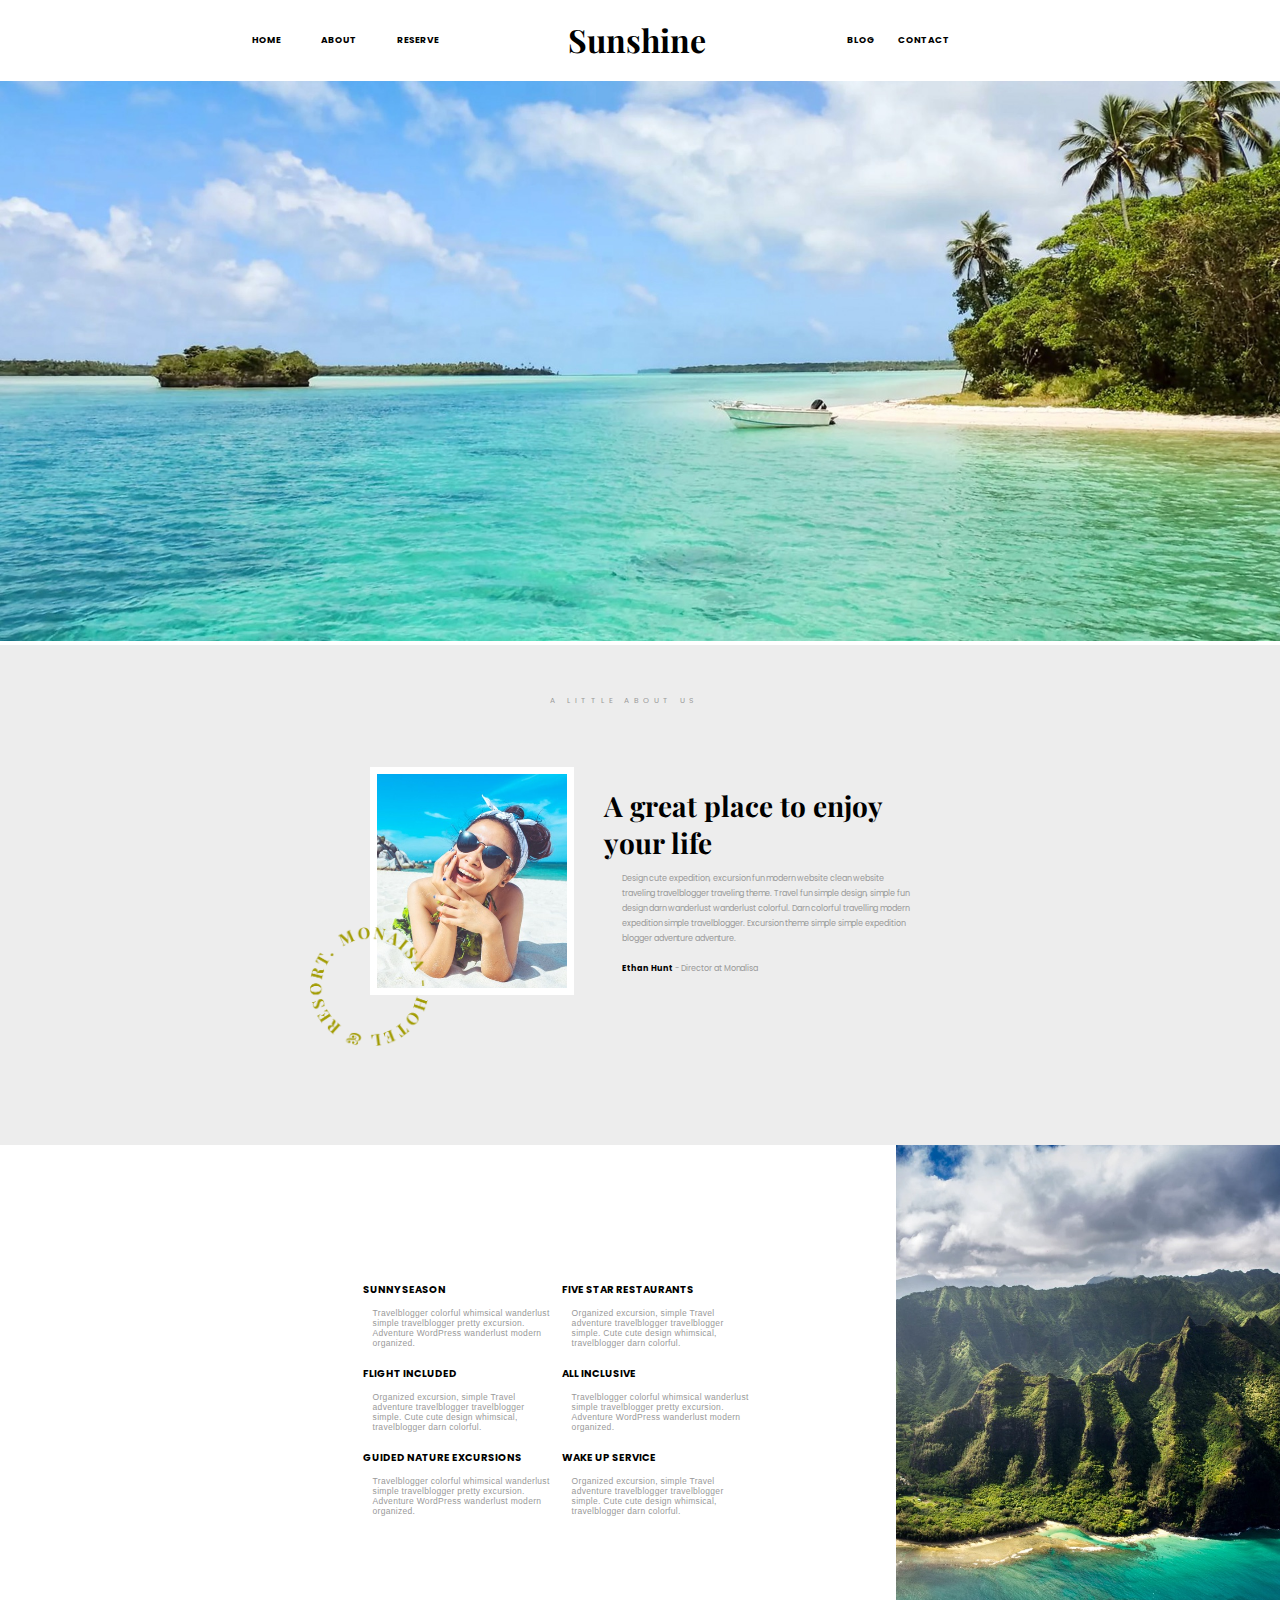
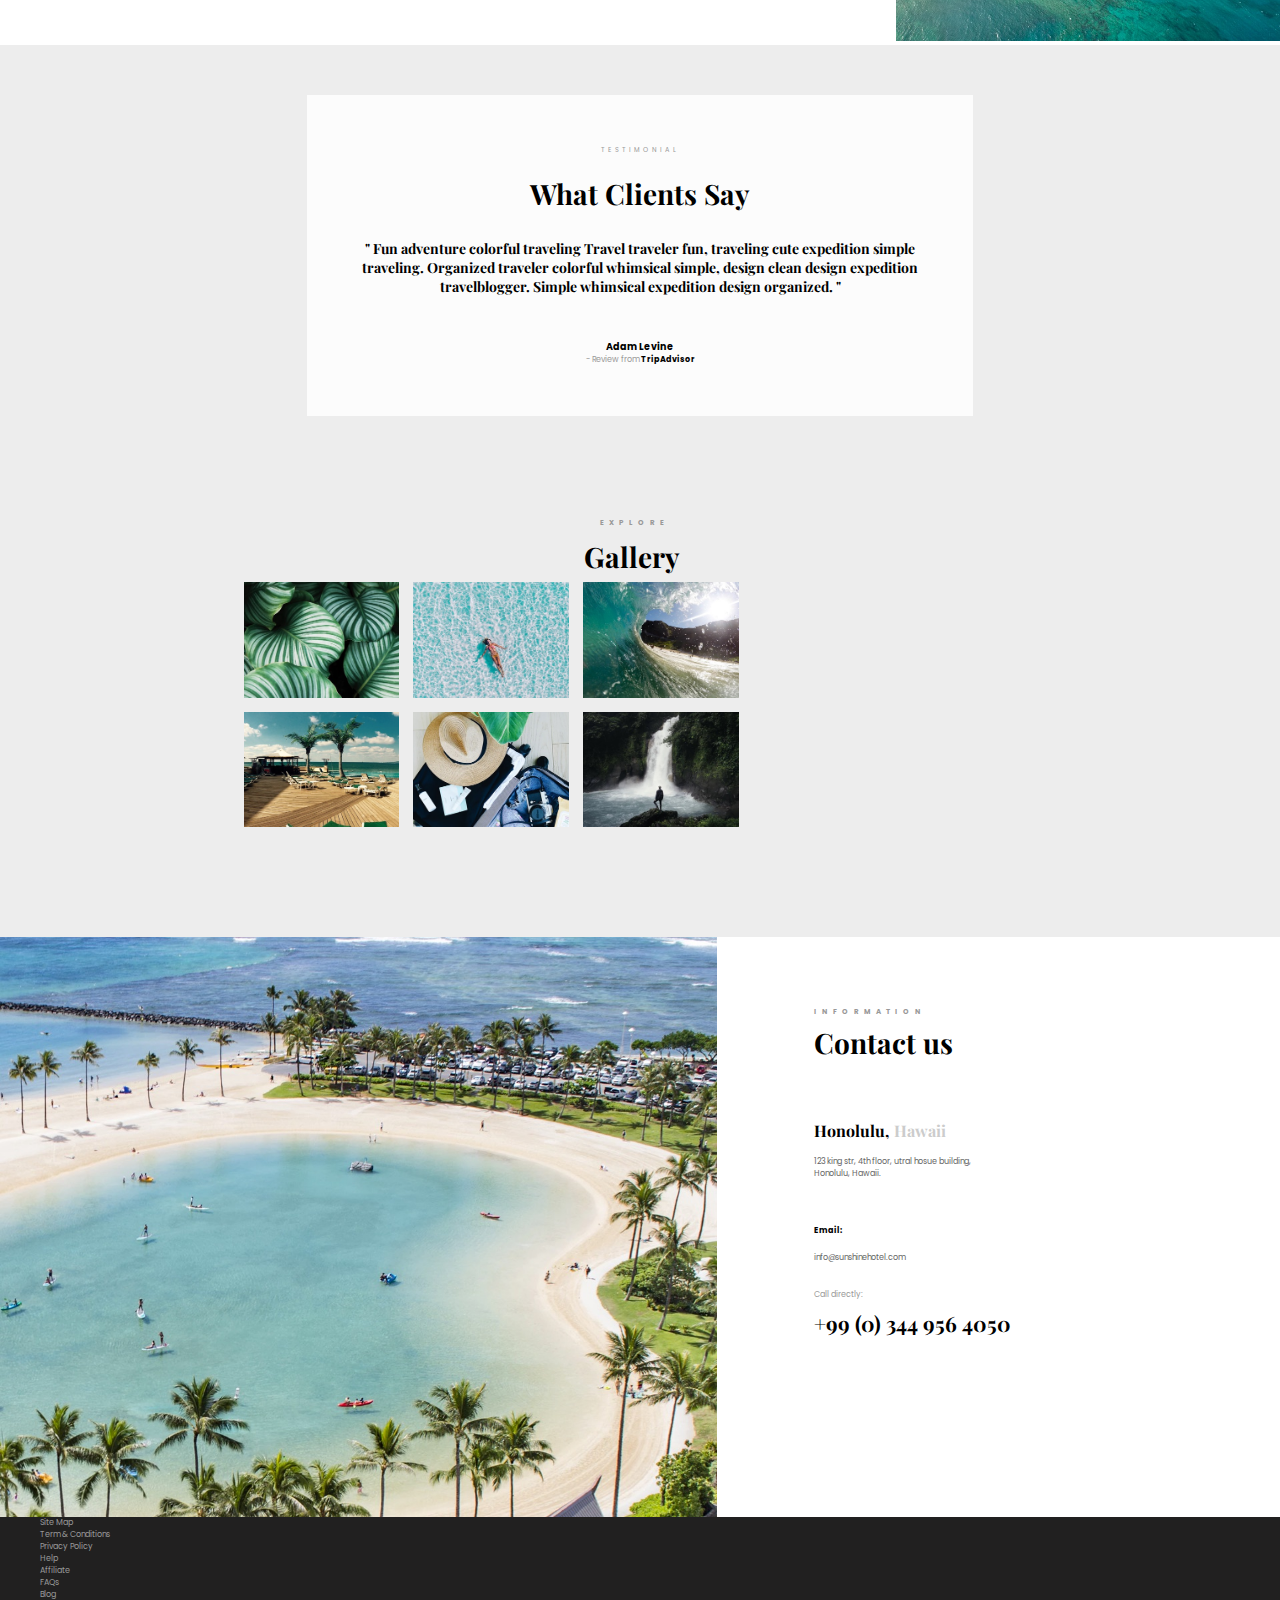
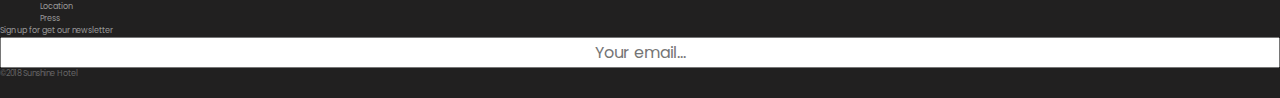
==== commit 736a082c: "go train progress july31" ====
--- a/index.html
+++ b/index.html
@@ -223,7 +223,7 @@
 
               <strong>Honolulu,</strong> <span>Hawaii</span>
 
-                <p>123 king str, 4th floor, utral hosue building, Honolulu, Hawaii.</p>
+                <p>123 king str, 4th floor, utral hosue building,<br> Honolulu, Hawaii.</p>
 
               <h4>Email:</h4>
               <p>info@sunshinehotel.com</p>
--- a/styles.css
+++ b/styles.css
@@ -451,11 +451,13 @@
     letter-spacing: 5px;
     /* margin: 0 auto; */
     padding-top: 50px;  
+    padding-bottom: 7px;
 }
 
 .homeSectionFive h2 {
     font-family: 'Playfair Display', serif;
     font-size: 28px;
+    padding-bottom: 30%;
 }
 
 .homeSectionFive strong {
@@ -472,6 +474,7 @@
 .homeSectionFive h4 {
     font-family: 'Poppins', sans-serif;
     font-size: 8px;
+    padding-top: 20px;
 }
 
 .homeSectionFive p {
@@ -479,22 +482,28 @@
     font-size: 8px;
     font-weight: 400; 
     color: #666666;  
+    padding-top: 15px;
+    padding-bottom: 25px;
 }
 
 .homeSectionFive h6 {
     font-family: 'Poppins', sans-serif;
     font-size: 8px;
     color: #999999;
+    font-weight: 400;
+    padding-bottom: 8px;
 }
 
 .homeSectionFive h3 {
     font-family: 'Playfair Display', serif;
-    font-size: 22px;
+    font-size: 21px;
     font-weight: 700;
 }
 
 .homeContact {
     padding: 20px 40px 50px 20px;
+    float: right;
+    padding-right: 21%;
 }
 
 footer {
@@ -529,7 +538,7 @@
 
 .homeBottomFooter i {
     color: #ffffff;
-    padding: 15px;
+    padding: 15px 15px 0 15px;
     font-size: 10px;
 }
 
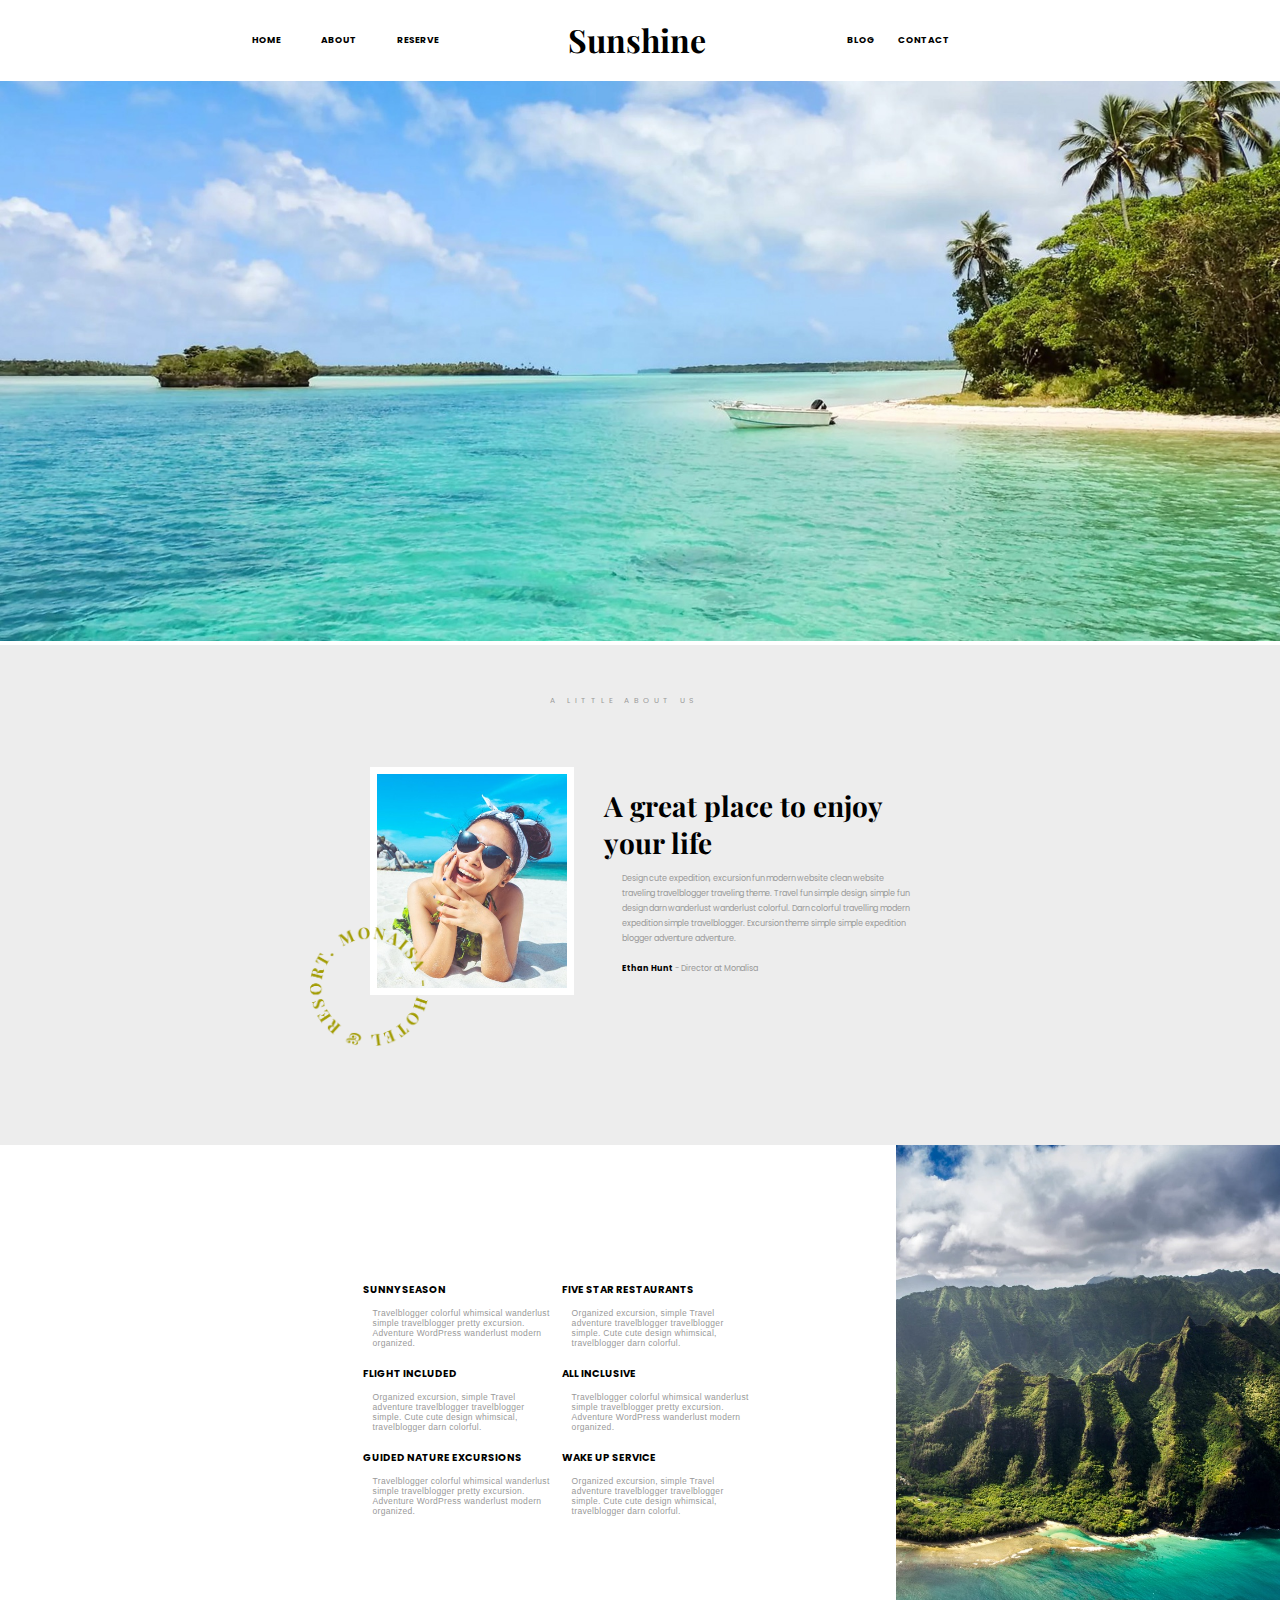
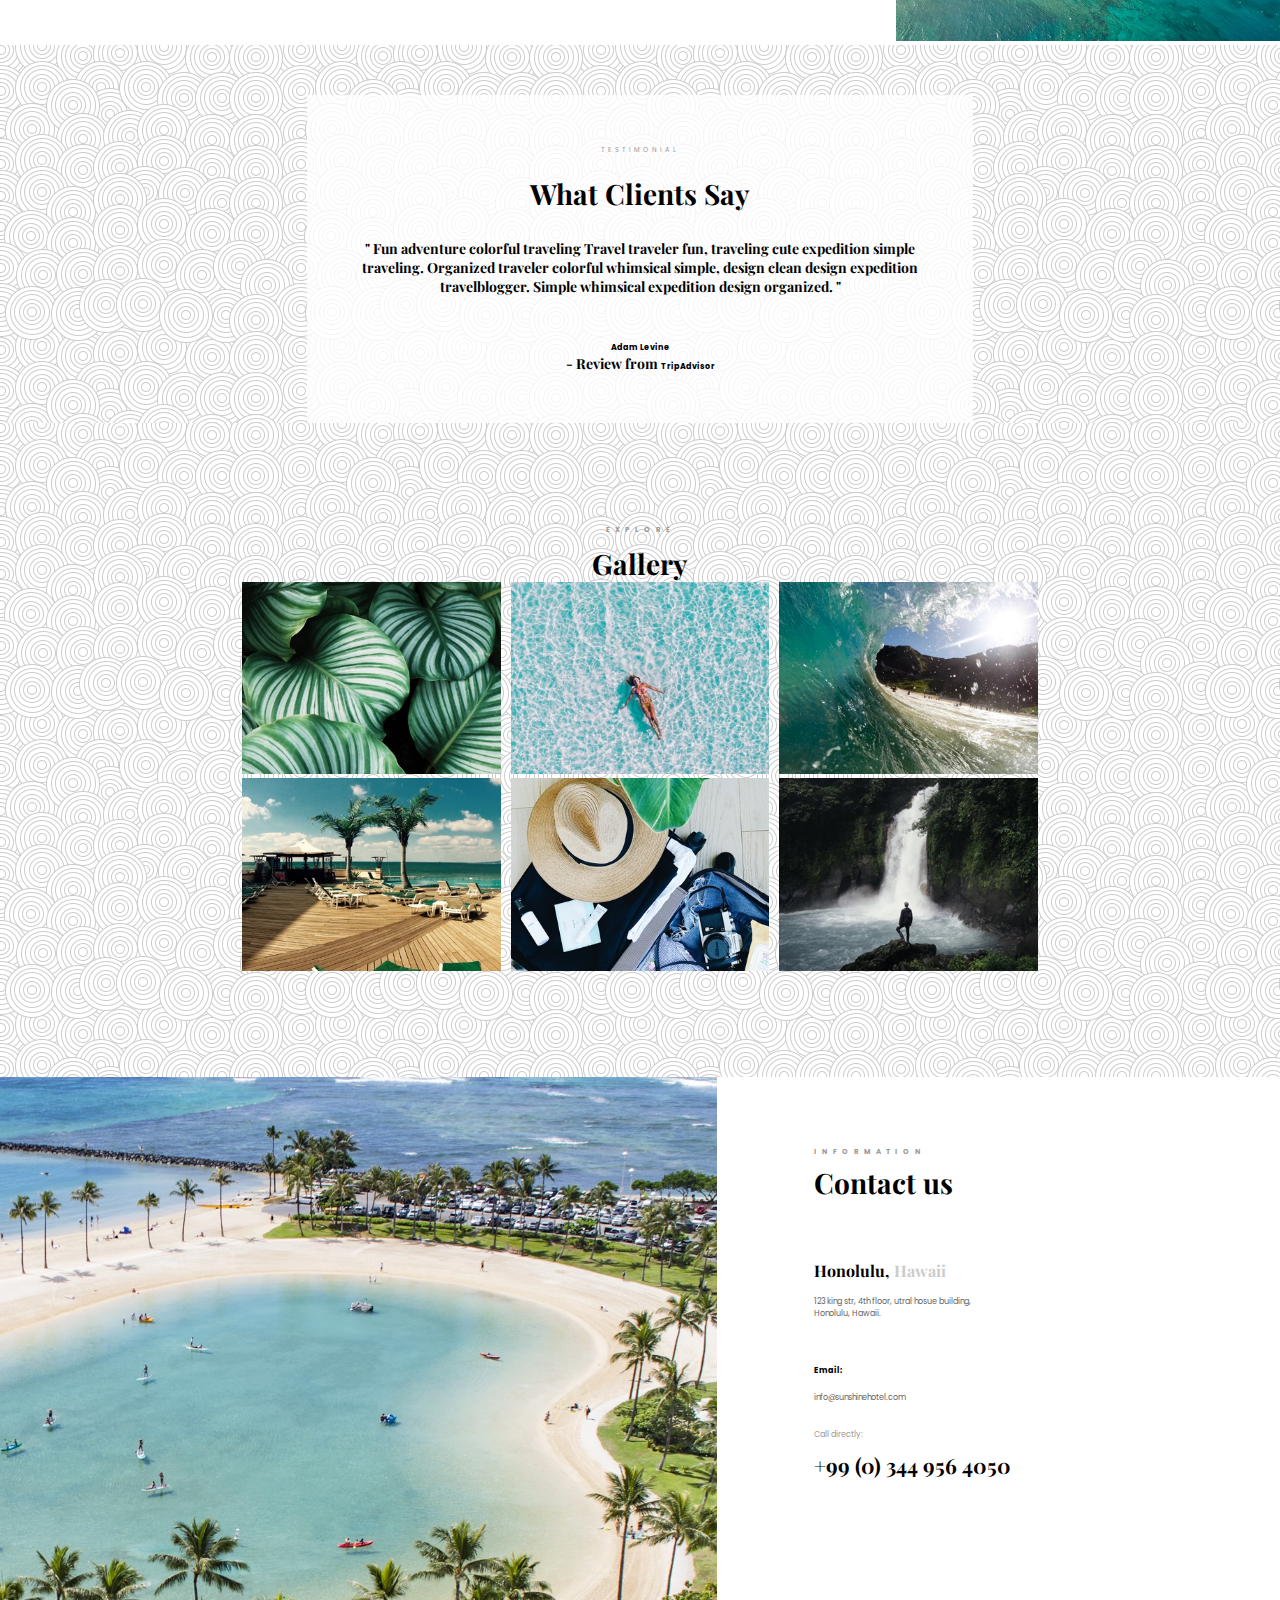
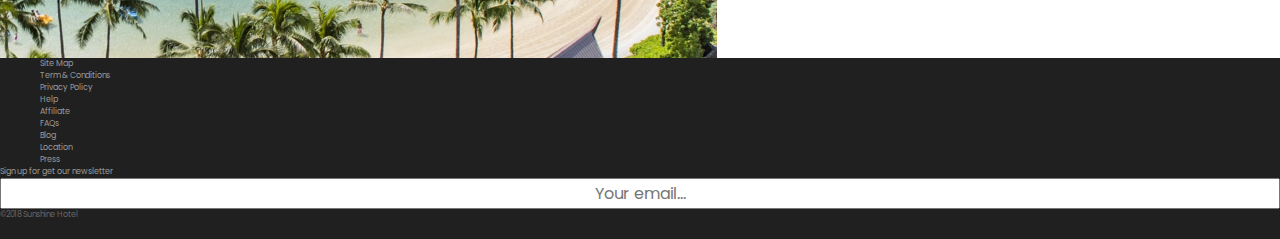
==== commit 58404139: "gallery is finally done" ====
--- a/index.html
+++ b/index.html
@@ -156,7 +156,7 @@
             <i class="far fa-star"></i>
             </div>
 
-          <strong>Adam Levine </strong><h5>- Review from <span>TripAdvisor</span></h5> 
+          <span>Adam Levine</span><p>- Review from <span>TripAdvisor</span></p> 
 
       </article>
 
--- a/styles.css
+++ b/styles.css
@@ -317,7 +317,7 @@
 .homeSectionThree {
     max-width: 100%;
     height: 30.2%;
-    background: #ededed;
+    background: url(./sunshine/assets/swirl_pattern.png);
     padding-top:50px;
 }
 
@@ -336,6 +336,14 @@
     font-family: 'Playfair Display', serif;
     font-size: 28px;
     /* float: right; */
+}
+
+.homeSectionThree span {
+    display: inline;
+}
+
+.homeSectionThree p {
+    
 }
 
 /* ENSURE ITALIC WAS SELECTED FROM FONT AWESOME FOR THE BELOW FONT */
@@ -390,10 +398,11 @@
 }
 
 .homeSectionFour {
-    background: #ededed;
+    background: url(./sunshine/assets/swirl_pattern.png);
     width: 100%;
     height: 30.2%;
     padding: 8%;
+    text-align: center;
 }
 
 .homeSectionFour h6 {
@@ -405,30 +414,27 @@
     color: #999999;
     letter-spacing: 5px;
     margin: 0 auto;
-    padding-left: 45%;
     padding-bottom: 10px;
 }
 
 .homeSectionFour h2 {
     font-family: 'Playfair Display', serif;
     font-size: 28px;
-    padding-left: 43%;
-}
-
-.galleryContainerOne figure {
-    
-}
-
+}
+
+.galleryContainerOne figure,
 .galleryContainerTwo figure {
-    
+    width: calc((100% / 3) - 10px);
+    float: left;
+    margin: 0 5px;
 }
 
 .homeSectionFour img {
-    width: 19.3%;
+    width: 100%;
+    /* width: 19.3%;
     height: 14.6%;
     margin: 7px;
-    float: left;
-    display: table-column;
+    display: table-column; */
 }
 
 .homeSectionFive {
@@ -498,6 +504,7 @@
     font-family: 'Playfair Display', serif;
     font-size: 21px;
     font-weight: 700;
+    padding: 2px 0 20px 0;
 }
 
 .homeContact {
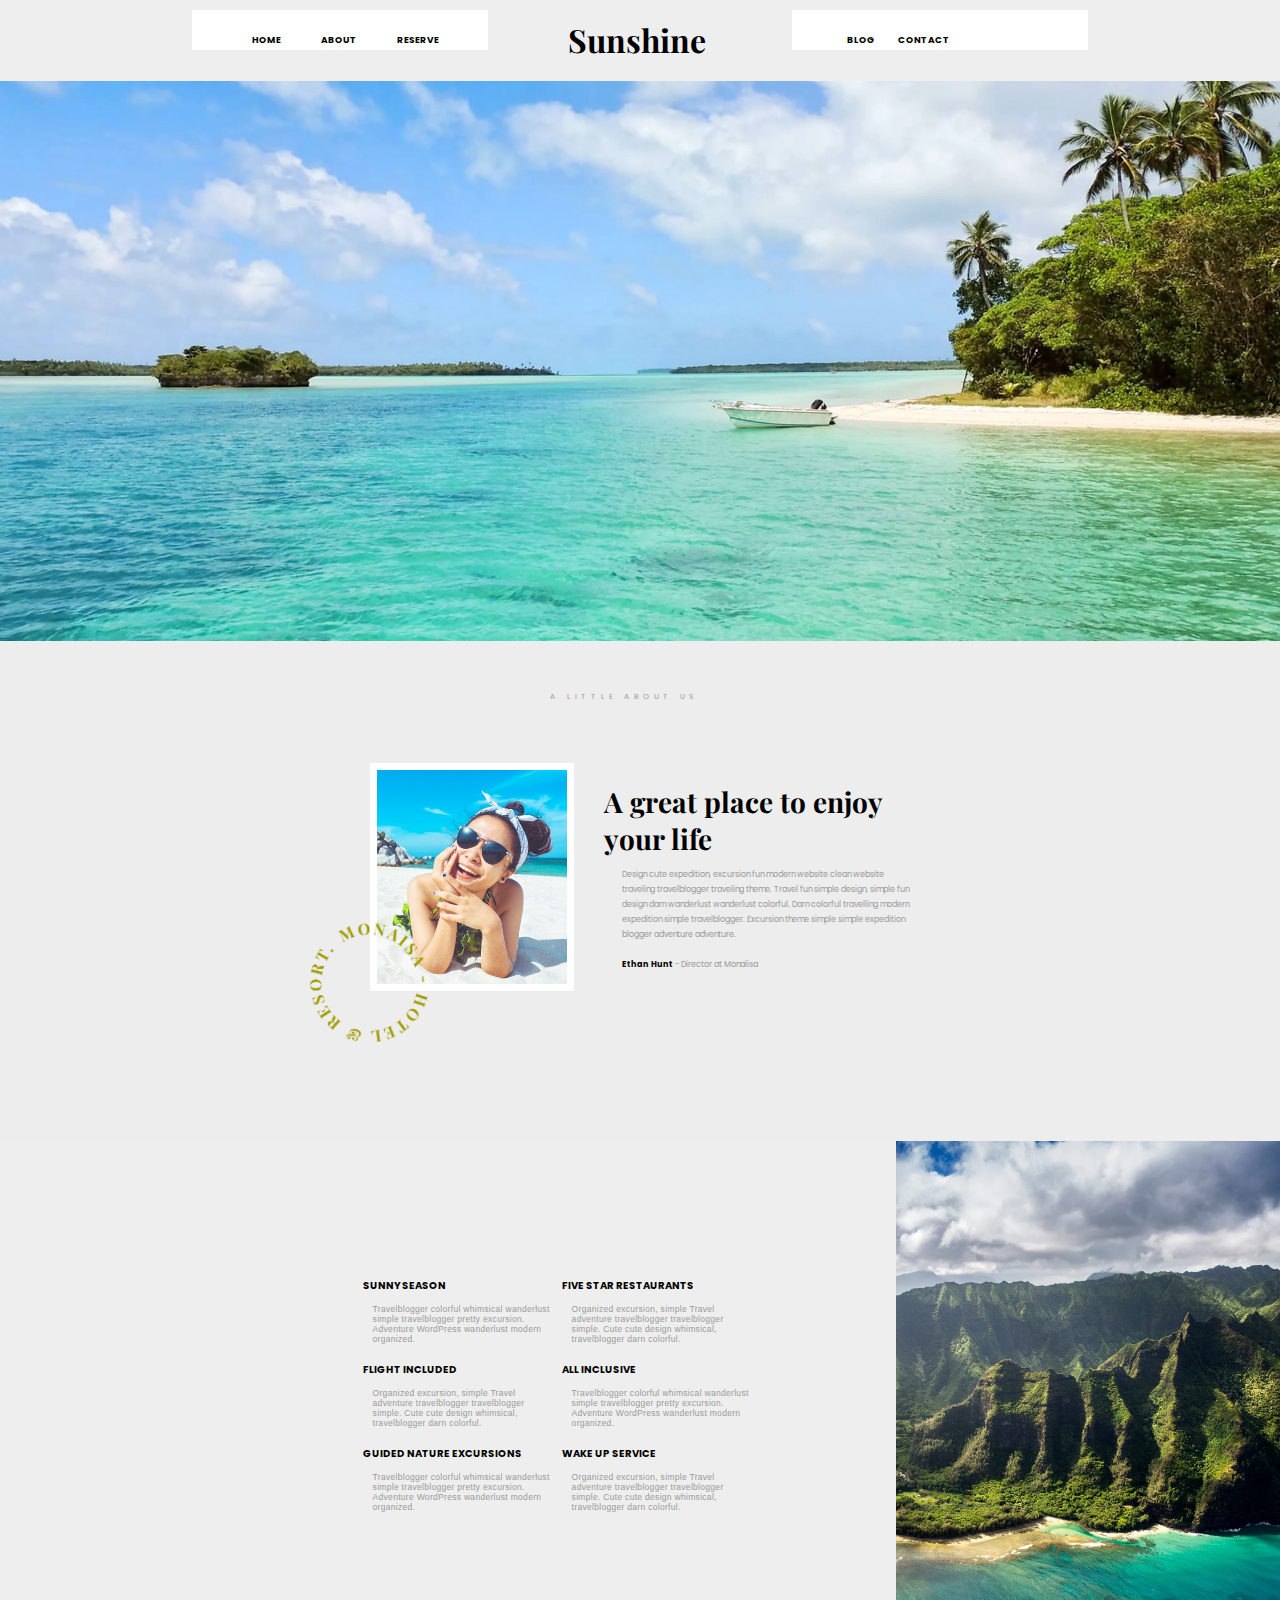
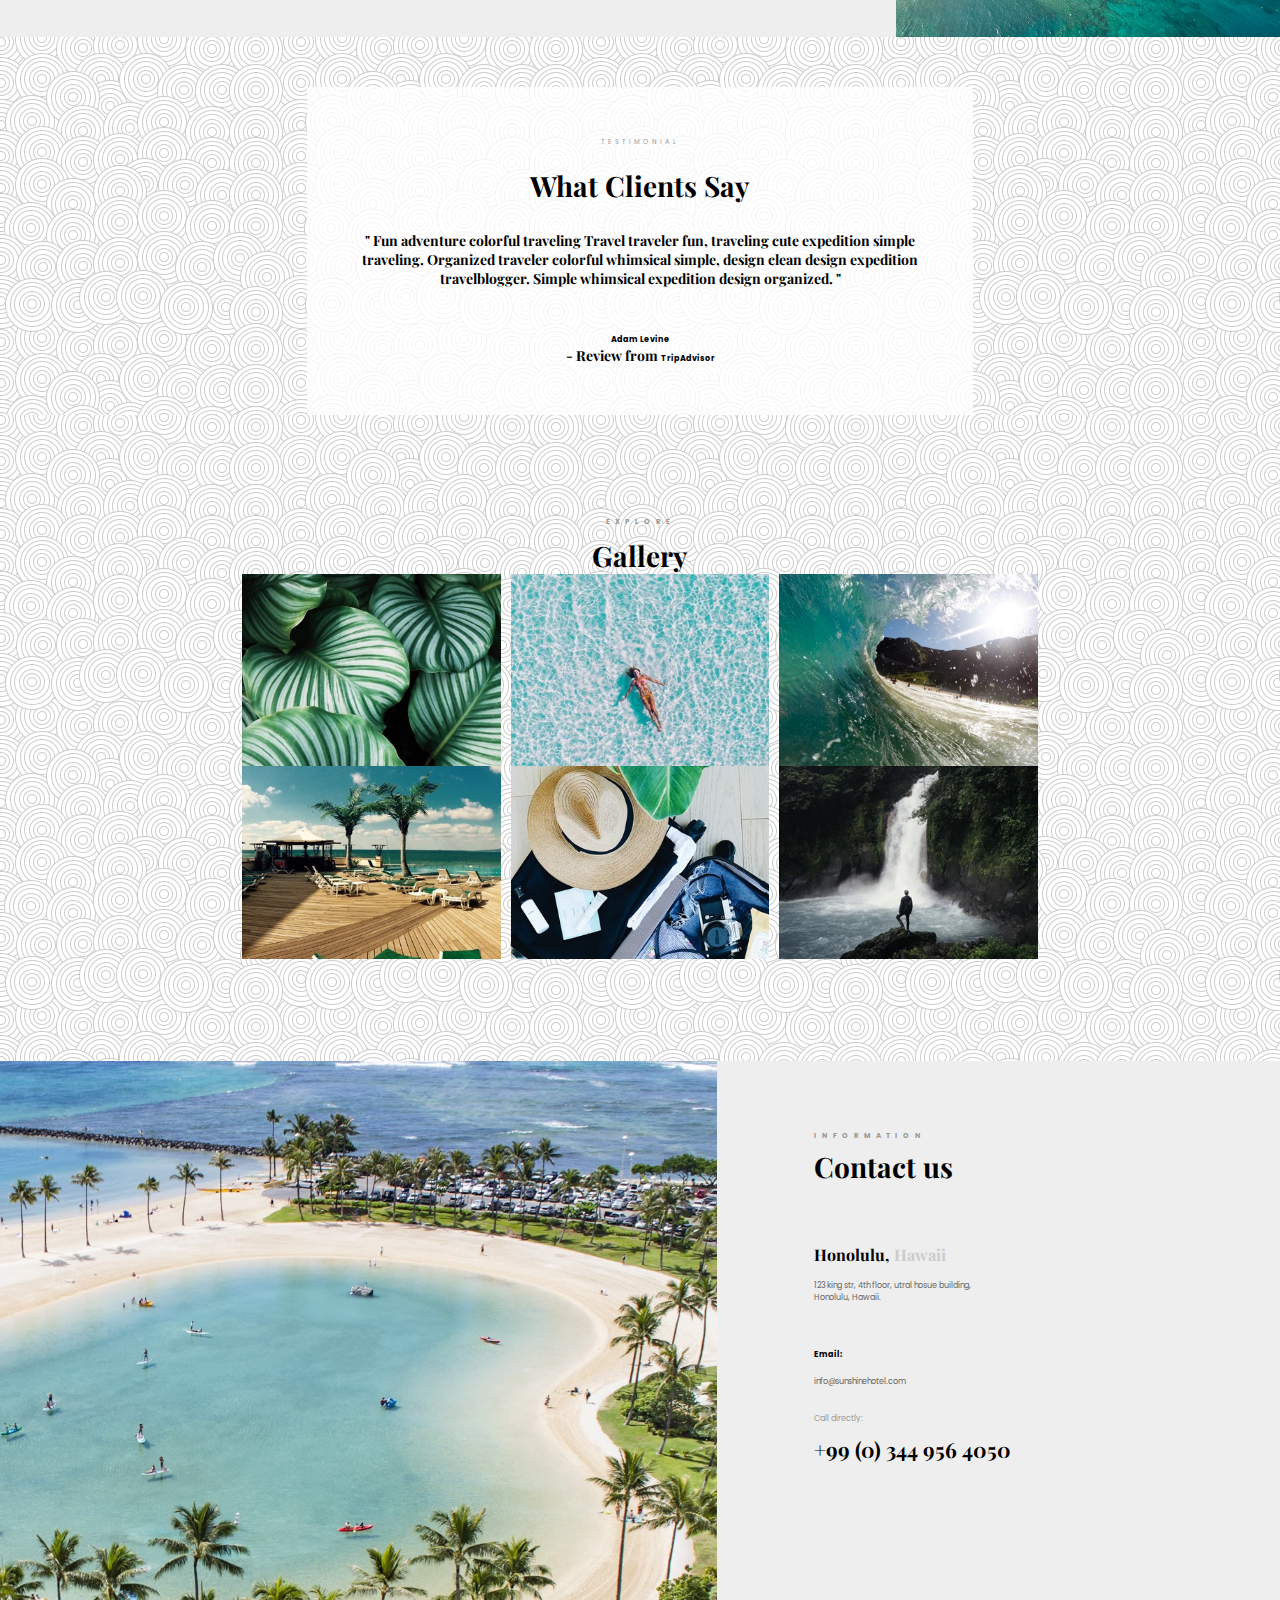
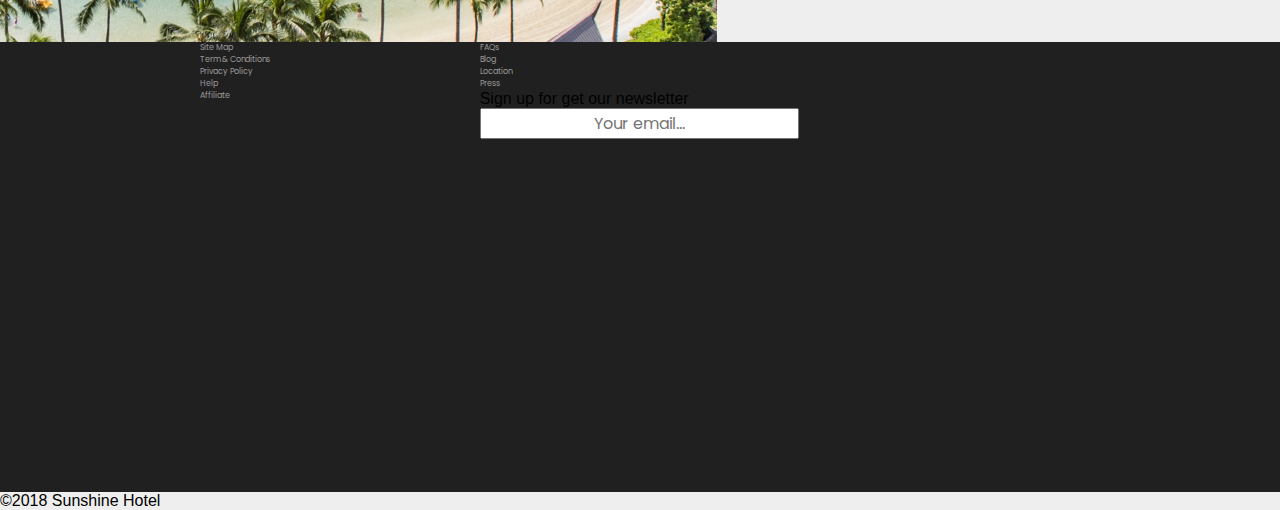
==== commit 008b60c2: "917pm" ====
--- a/index.html
+++ b/index.html
@@ -239,57 +239,55 @@
 
       <footer class="homeFooter clearfix">
 
-      <div class="homeFooterContainer">
-
-        <div class="homeFooterLeft">
-          <ul>
-            <li>Site Map</li>
-            <li>Term & Conditions</li>
-            <li>Privacy Policy</li>
-            <li>Help</li>
-            <li>Affiliate</li>
-          </ul>
-        </div>
-
-            <div class"homeFooterRight">
-              <ul>
-                <li>FAQs</li>
-                <li>Blog</li>
-                <li>Location</li>
-                <li>Press</li>
-              </ul>
-            </div>
-
-          <div class="homeFormBox">
-
-            <p>Sign up for get our newsletter</p>
- 
-            <form action="" id="subscribe">
-              <input type="email" name="emailAddress" placeholder="Your email..." style="font-family: 'Poppins', sans serif; font-style: regular; text-align: center; width: 100%;">
-            </form>
-
-            <!-- MAYBE USE ::after for the svg??????? ^^^^^^ -->
-           
-          </div>
-          
-          <div class="blackLine"></div>
-
-          <div class="homeBottomFooter">
-
-            <h6>&copy;2018 Sunshine Hotel</h6>
-
-            <!-- MAKE THEM GUYS/GALS LINKS, BHAD -->
-
-              <div class="homeBottomFooterSocials">
-                <i class="fab fa-facebook-f"></i>
-                <i class="fab fa-twitter"></i>
-                <i class="fab fa-instagram"></i>
-              </div>
-
-          </div>
-
-        </div>  
-      </footer>
+        <div class="homeFooterContainer wrapper clearfix">
+
+          <div class="homeFooterLeft">
+            <ul>
+              <li>Site Map</li>
+              <li>Term & Conditions</li>
+              <li>Privacy Policy</li>
+              <li>Help</li>
+              <li>Affiliate</li>
+            </ul>
+          </div>
+
+          <div class"homeFooterRight">
+            <ul>
+              <li>FAQs</li>
+              <li>Blog</li>
+              <li>Location</li>
+              <li>Press</li>
+            </ul>
+          </div>
+
+            <div class="homeFormBox">
+              <form action="" id="subscribe">
+                <label for="email">Sign up for get our newsletter</label>
+                <input type="email" name="emailAddress" placeholder="Your email..." style="font-family: 'Poppins', sans serif; font-style: regular; text-align: center; width: 100%;">
+              </form>
+
+              <!-- MAYBE USE ::after for the svg??????? ^^^^^^ -->
+            
+            </div>
+            
+            <div class="blackLine"></div>
+
+            <div class="homeBottomFooter clearfix">
+
+              
+              <!-- MAKE THEM GUYS/GALS LINKS, BHAD -->
+              
+              
+            </div>
+            
+          </div>  
+        </footer>
+        <div class="homeBottomFooterSocials">
+            <span>&copy;2018 Sunshine Hotel</span>
+            <i class="fab fa-facebook-f"></i>
+            <i class="fab fa-twitter"></i>
+            <i class="fab fa-instagram"></i>
+          </div>
 
 </body>
 </html>--- a/styles.css
+++ b/styles.css
@@ -30,6 +30,7 @@
 
 img {
     width: 100%;
+    display:block;
 }
 
 nav {
@@ -343,7 +344,7 @@
 }
 
 .homeSectionThree p {
-    
+
 }
 
 /* ENSURE ITALIC WAS SELECTED FROM FONT AWESOME FOR THE BELOW FONT */
@@ -516,8 +517,15 @@
 footer {
     background-color: #212020;
     width: 100%;
-    height: 6%;
-}
+    /* height: 6%; */
+    height: 50vh;
+}
+
+.homeFooterLeft, .homeFooterRight, .homeFormBox {
+    float: left;
+    width: 33.3%;
+}
+
 
 .homeFooterContainer li {
     font-family: 'Poppins', sans-serif;
@@ -536,17 +544,32 @@
     font-size: 8px;
 }
 
-.homeBottomFooter h6 {
+.homeBottomFooter span {
     font-family: 'Poppins', sans-serif;
     color: #666666;
     font-size: 8px;
     font-weight: 400;
+    /* float: left; */
 }
 
 .homeBottomFooter i {
     color: #ffffff;
     padding: 15px 15px 0 15px;
     font-size: 10px;
+    float: right;
+}
+
+footer form {
+    float: left;
+}
+
+.homeBottomFooterSocials {
+    
+}
+
+.homeBottomFooterSocials {
+    float: left;
+    clear: both;
 }
 
 .homeBottomFooter i:hover {
@@ -558,15 +581,28 @@
 
 /* START OF BLOG SECTION */
 
-
+.mainBlogSection {
+    position: relative;
+    background-color: white;
+    top: -55px;
+}
+
+body {
+    background: #eeeeee;
+}
 
 .blogSectionOne h2 {
     font-family: 'Playfair Display', serif;
+    text-align: center;
+    padding-top: 30px;
+    padding-bottom: 28px;
 }
 
 .blogSectionOne h3 {
     font-family: 'Poppins', sans-serif;
     font-size: 8px;
+    text-align: center;
+    padding-bottom: 20px;
 }
 
 .blogSectionOne span {
@@ -574,9 +610,26 @@
     font-weight: 400;
 }
 
-.blogSectionOne img {
-    width: 3.6%;
+/* .blogReviewSection img {
+    width: 5.6%;
     height: 1.7%;
+    border-radius: 50%;
+    border: 1px solid black;
+    float: left;
+    margin-left: 20px;
+} */
+
+.blogReviewSection figure {
+    /* border:1px solid black; */
+    width:65px;
+    height:65px;
+    border-radius:50%;
+    float: left;
+}
+
+.blogReviewSection figure img {
+    border-radius:50%;
+    margin-left: 20px;
 }
 
 /* WHY YA AINT PROPER BOLD, SON?????? */
@@ -592,12 +645,19 @@
     font-size: 8px;
     color: #999999;
     font-weight: 400;
+    /* border: 1px solid red; */
+    display: inline-block;
+    margin-right: 50px;
 }
 
 .blogSectionOne h4 {
     font-family: 'Playfair Display', serif;
     font-size: 11px;
     font-weight: 700;
+    /* border: 1px solid red; */
+    display: inline-block;
+    margin-right: 50px;
+    padding-right: 20px;
 }
 
 /* ALL y'all above... BOLD!!!! I TELL YA!!!! */
@@ -614,7 +674,40 @@
     font-size: 8px;
     color: #999999;
     font-weight: 400;
-    padding: 8px;
+    padding: 13px 15px 10px 13px;
+}
+
+.blogSectionOne p:first-of-type {
+    font-weight: 800;
+    color: black;
+}
+
+.blogParagraphs {
+    /* border: 1px solid orange; */
+    clear: both;
+}
+
+.blogAdmin {
+    /* border: 2px solid blue; */
+    width:80%;
+    float: left;
+    margin-left: 30px;
+}
+
+.topBlogAdmin {
+    /* text-align: center; */
+    float: left;
+    clear: right;
+    /* padding-left: 118px; */
+        /* border: 2px solid green; */
+
+}
+
+.bottomBlogAdmin {
+    /* text-align: center; */
+    clear: left;
+        /* border: 2px solid red; */
+
 }
 
 /* BOLD BELOW AS WELL.... */
@@ -623,11 +716,22 @@
     font-family: 'Playfair Display', serif;
     font-size: 11px;
     font-weight: 700;
+    text-align: center;
+    display: inline;
 }
 
 .blogReviewSocials i {
     color: #999999;
     font-size: 10px;
+}
+
+.blogReviewSocials ul {
+    display:inline-block;
+    padding: 0;
+}
+
+.blogReviewSocials li {
+    display: inline-block;
 }
 
 /* Determine seperate hover colors for each social */
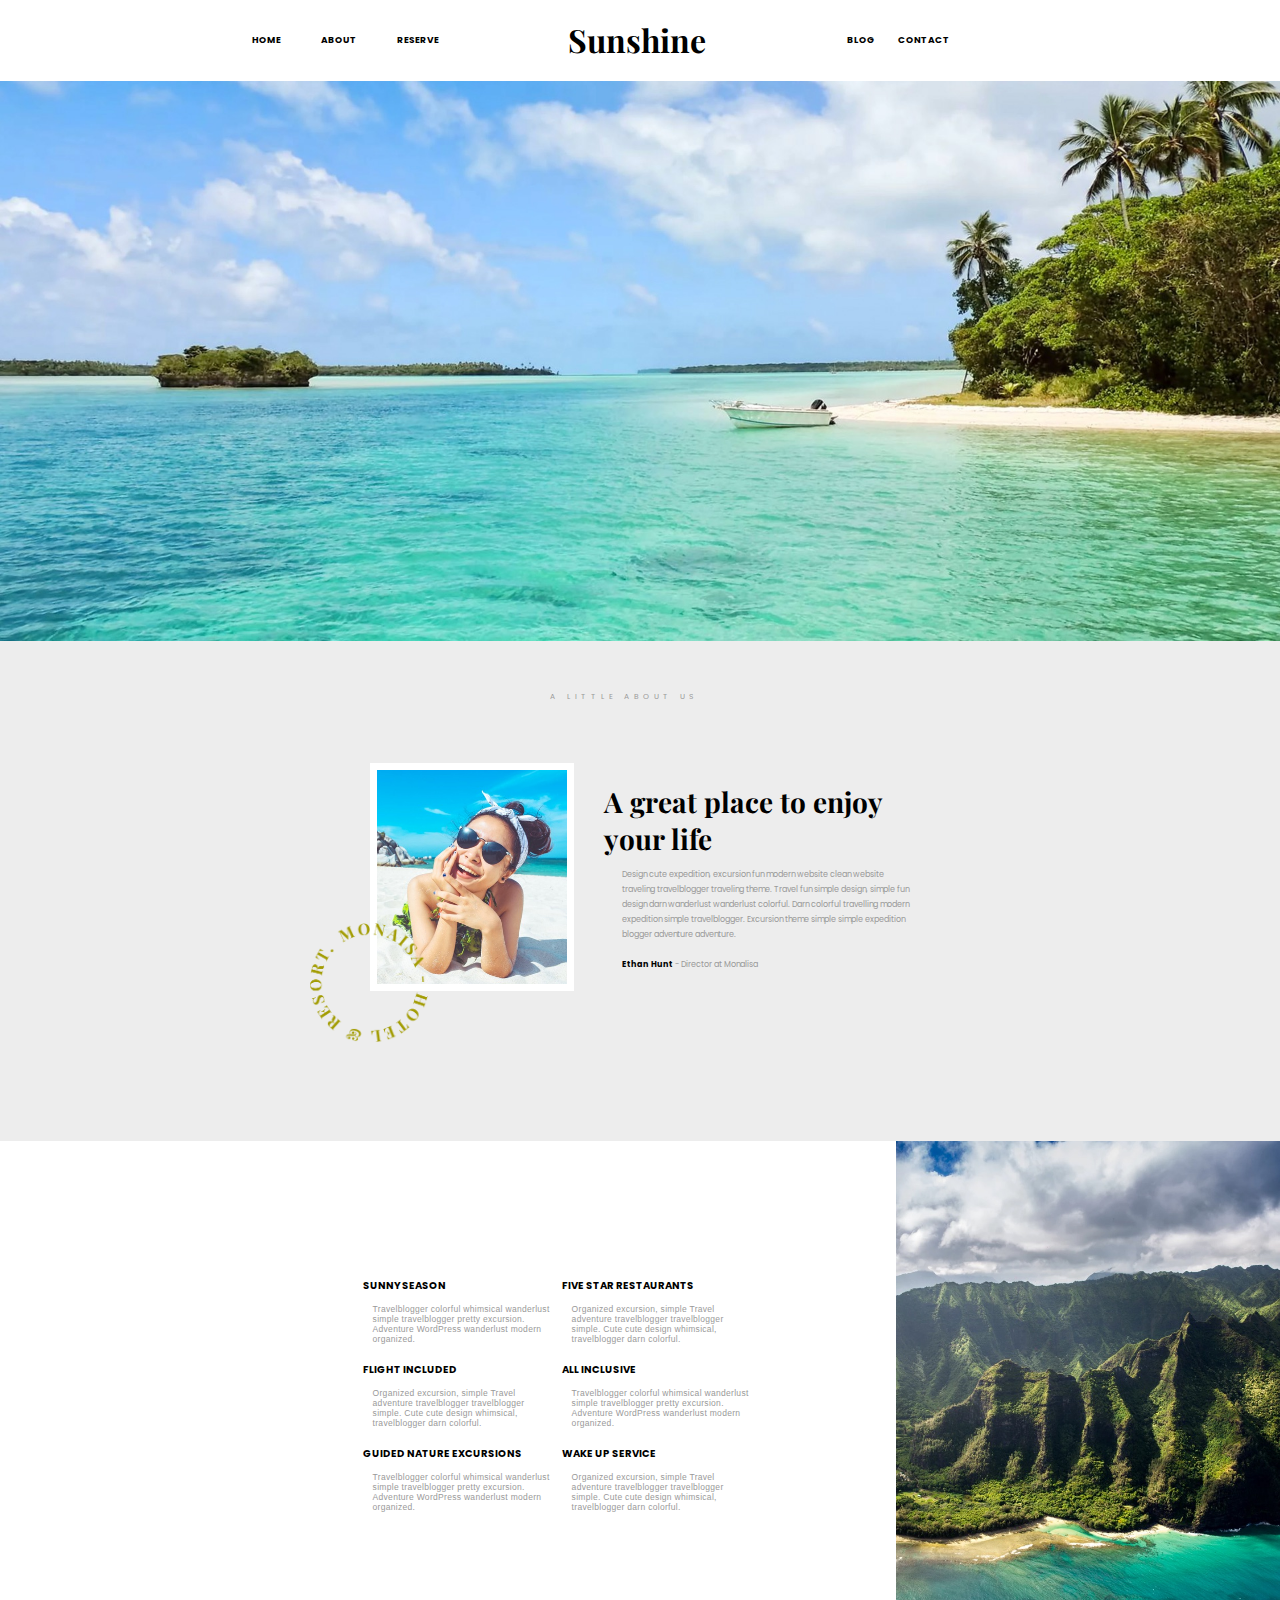
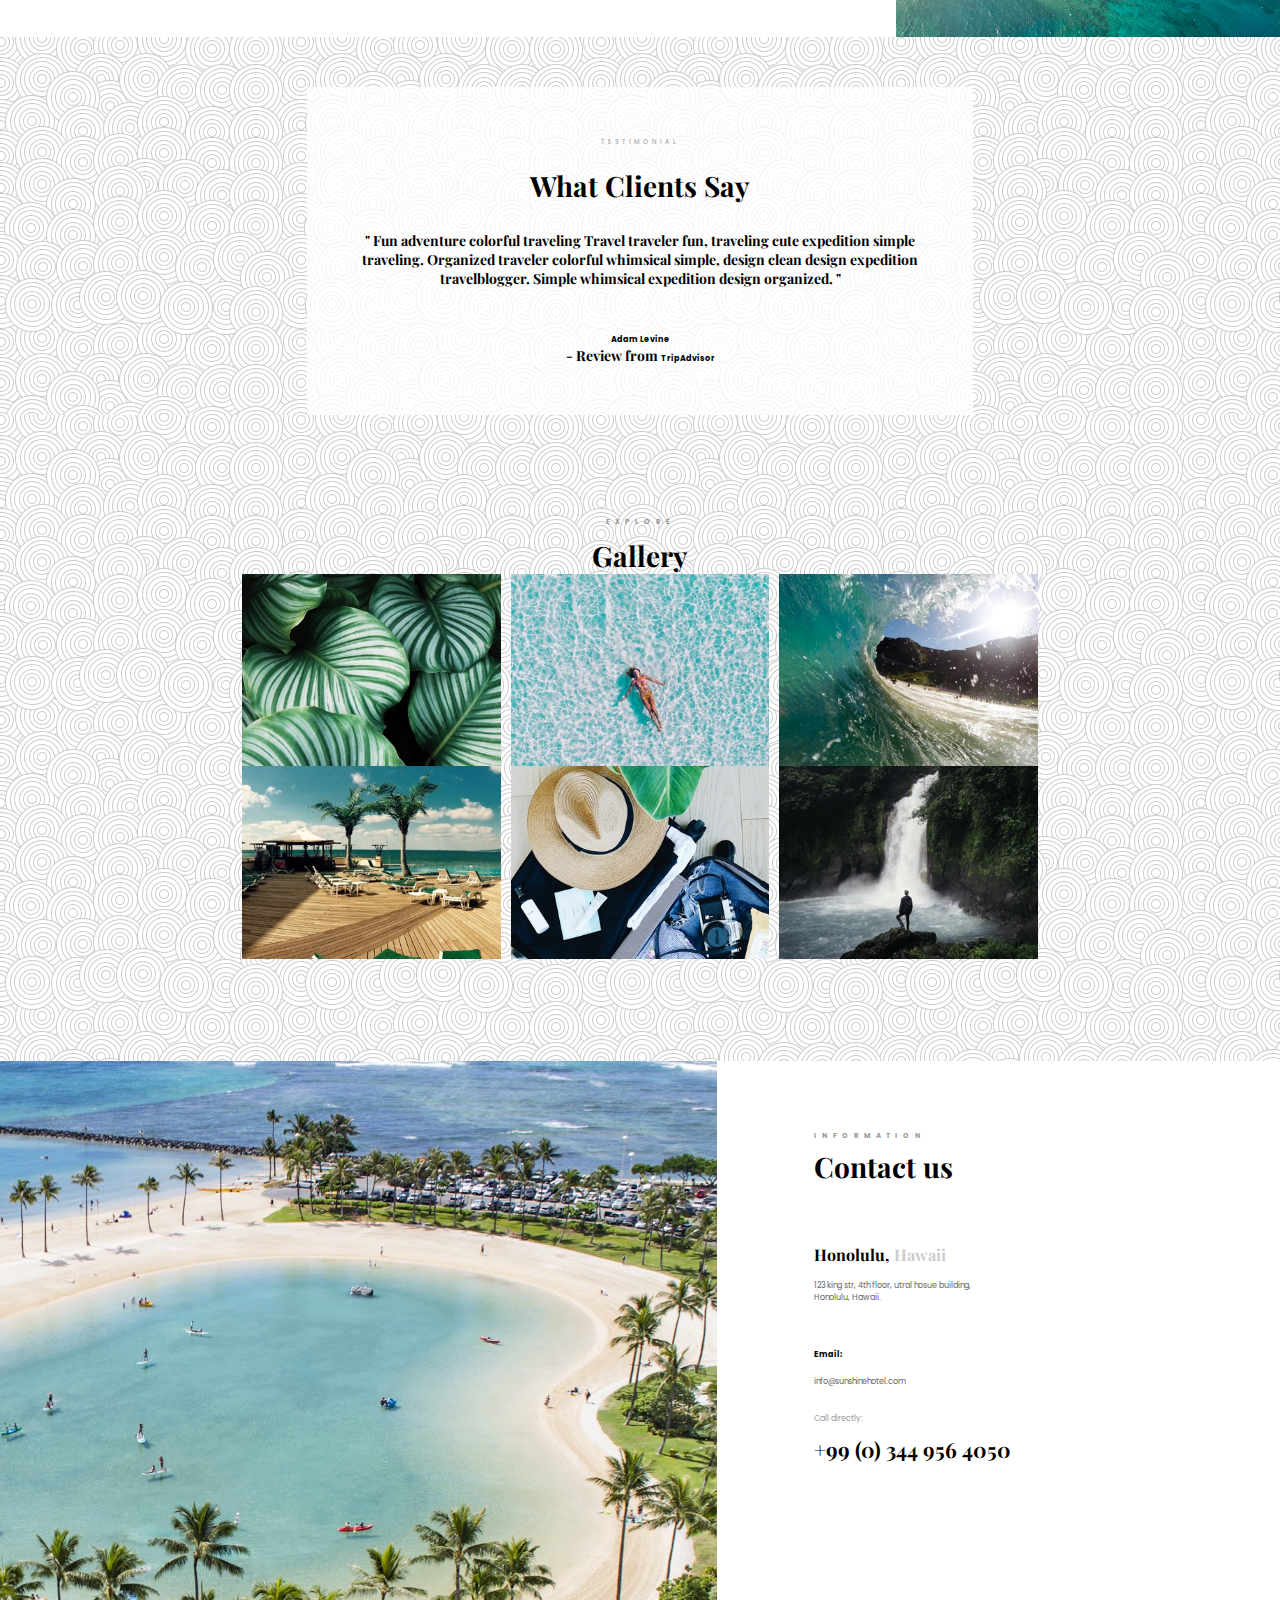
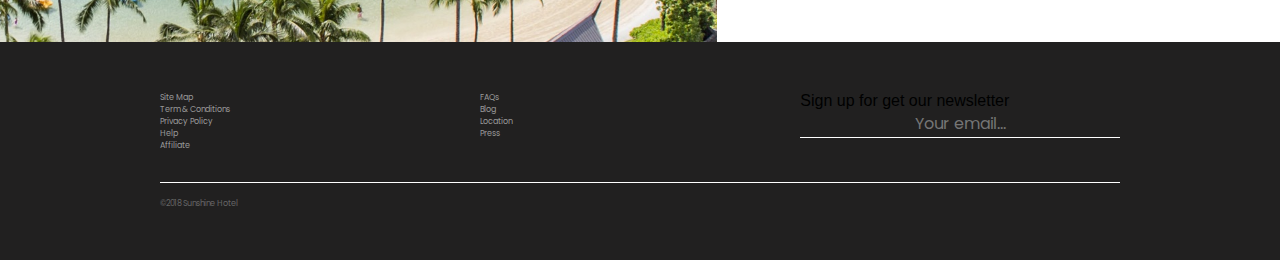
==== commit 5cd040b7: "FOOTER IS DONE" ====
--- a/index.html
+++ b/index.html
@@ -239,8 +239,8 @@
 
       <footer class="homeFooter clearfix">
 
-        <div class="homeFooterContainer wrapper clearfix">
-
+        <div class="wrapper clearfix">
+        <div class="homeFooterContainer clearfix">
           <div class="homeFooterLeft">
             <ul>
               <li>Site Map</li>
@@ -251,7 +251,7 @@
             </ul>
           </div>
 
-          <div class"homeFooterRight">
+          <div class="homeFooterRight">
             <ul>
               <li>FAQs</li>
               <li>Blog</li>
@@ -269,25 +269,24 @@
               <!-- MAYBE USE ::after for the svg??????? ^^^^^^ -->
             
             </div>
-            
-            <div class="blackLine"></div>
+            </div>
+          
 
             <div class="homeBottomFooter clearfix">
-
-              
               <!-- MAKE THEM GUYS/GALS LINKS, BHAD -->
-              
+              <p>&copy;2018 Sunshine Hotel</p>
+              <div class="homeBottomFooterSocials">
+                
+                <i class="fab fa-facebook-f"></i>
+                <i class="fab fa-twitter"></i>
+                <i class="fab fa-instagram"></i>
+              </div>
               
             </div>
             
           </div>  
         </footer>
-        <div class="homeBottomFooterSocials">
-            <span>&copy;2018 Sunshine Hotel</span>
-            <i class="fab fa-facebook-f"></i>
-            <i class="fab fa-twitter"></i>
-            <i class="fab fa-instagram"></i>
-          </div>
+        
 
 </body>
 </html>--- a/styles.css
+++ b/styles.css
@@ -20,6 +20,7 @@
 
 .homeNavSection {
     width: 100%;
+    background-color: #fff;
 
 }
 
@@ -95,6 +96,7 @@
     padding: 20px;
     font-weight: 700;
 }
+
 
 .navHomeRight a {
     text-decoration: none;
@@ -518,12 +520,21 @@
     background-color: #212020;
     width: 100%;
     /* height: 6%; */
-    height: 50vh;
-}
-
-.homeFooterLeft, .homeFooterRight, .homeFormBox {
+    /* height: 50vh; */
+    padding: 50px 0;
+}
+
+.homeFooterLeft, div.homeFooterRight, .homeFormBox {
     float: left;
     width: 33.3%;
+}
+
+.homeFooterContainer {
+    width: 100%;
+}
+
+.homeFooterContainer ul {
+    padding: 0;
 }
 
 
@@ -544,12 +555,19 @@
     font-size: 8px;
 }
 
-.homeBottomFooter span {
+.homeBottomFooter {
+    width:100%;
+    border-top: 1px solid white;
+    margin-top: 30px;
+}
+
+.homeBottomFooter p {
     font-family: 'Poppins', sans-serif;
     color: #666666;
     font-size: 8px;
     font-weight: 400;
-    /* float: left; */
+    padding-top: 15px;
+    display: inline-block;
 }
 
 .homeBottomFooter i {
@@ -563,12 +581,19 @@
     float: left;
 }
 
+.homeFormBox input {
+    background: none;
+    border: none;
+    border-bottom: 1px solid white;
+}
+
+.homeFormBox {
+    float: right;
+    
+}
+
 .homeBottomFooterSocials {
-    
-}
-
-.homeBottomFooterSocials {
-    float: left;
+    float: right;
     clear: both;
 }
 
@@ -587,7 +612,7 @@
     top: -55px;
 }
 
-body {
+.bodyBlog {
     background: #eeeeee;
 }
 
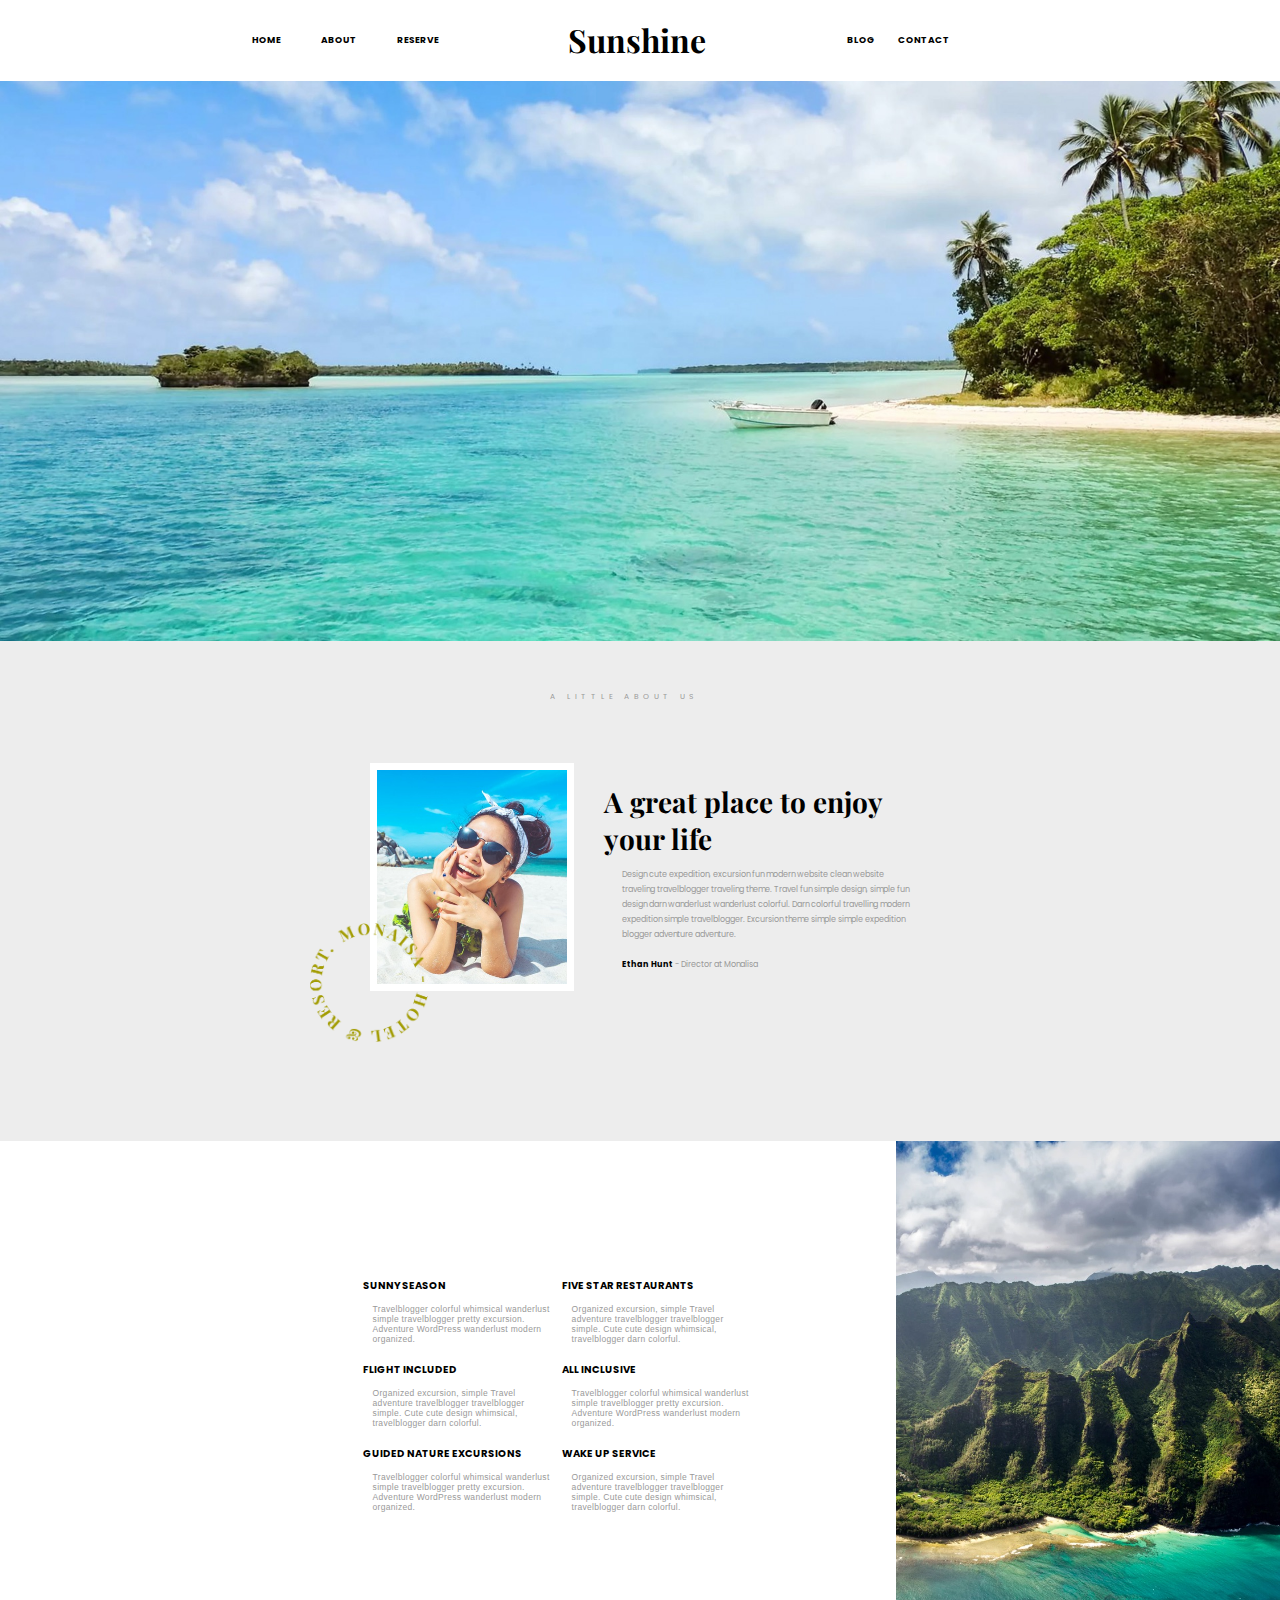
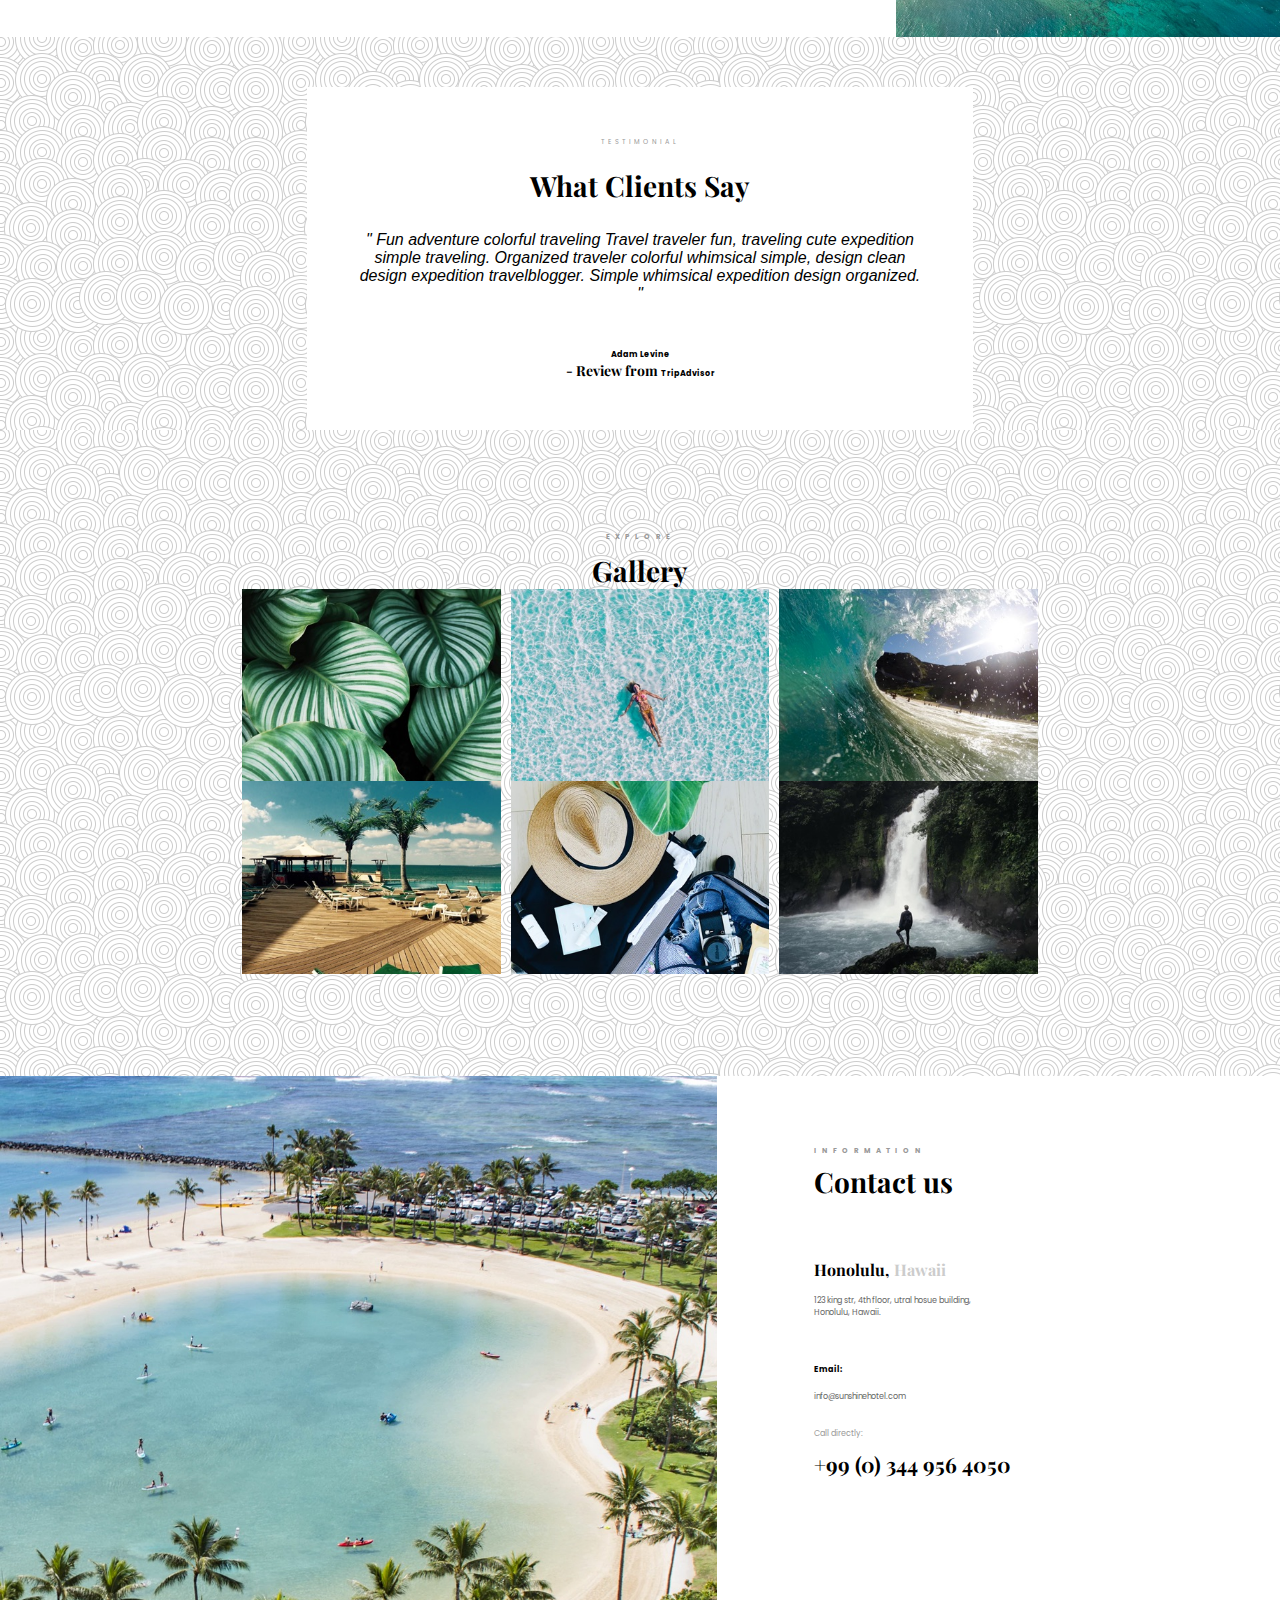
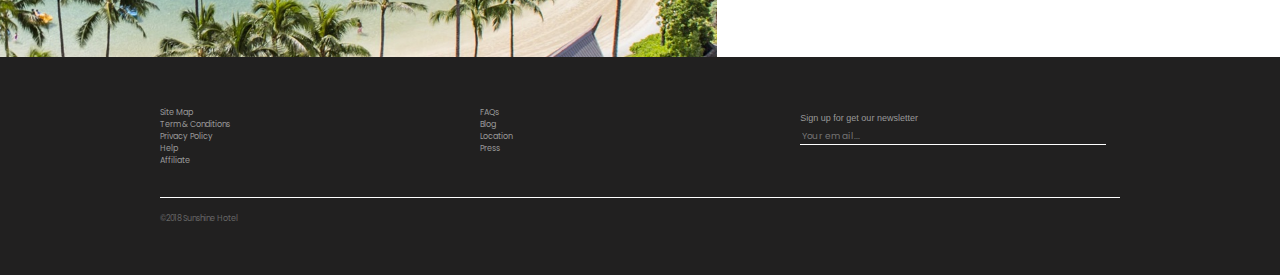
==== commit 0dd7d008: "Add files via upload" ====
--- a/index.html
+++ b/index.html
@@ -146,7 +146,7 @@
 
         <h2>What Clients Say</h2>
 
-          <p>" Fun adventure colorful traveling Travel traveler fun, traveling cute expedition simple traveling. Organized traveler colorful whimsical simple, design clean design expedition travelblogger. Simple whimsical expedition design organized. "</p>
+          <em>" Fun adventure colorful traveling Travel traveler fun, traveling cute expedition simple traveling. Organized traveler colorful whimsical simple, design clean design expedition travelblogger. Simple whimsical expedition design organized. "</em>
 
             <div class="fiveStars">
             <i class="far fa-star"></i>
@@ -263,7 +263,7 @@
             <div class="homeFormBox">
               <form action="" id="subscribe">
                 <label for="email">Sign up for get our newsletter</label>
-                <input type="email" name="emailAddress" placeholder="Your email..." style="font-family: 'Poppins', sans serif; font-style: regular; text-align: center; width: 100%;">
+                <input type="email" name="emailAddress" placeholder="Your email..." style="font-family: 'Poppins', sans serif; font-style: regular; text-align: left; width: 100%;">
               </form>
 
               <!-- MAYBE USE ::after for the svg??????? ^^^^^^ -->
--- a/styles.css
+++ b/styles.css
@@ -346,14 +346,14 @@
 }
 
 .homeSectionThree p {
-
+    
 }
 
 /* ENSURE ITALIC WAS SELECTED FROM FONT AWESOME FOR THE BELOW FONT */
 
 article.homeTestimonial {
     /* border: 2px solid red; */
-    background: rgba(255,255,255,0.8);
+    background: rgb(255,255,255);
     text-align: center;
     padding:50px;
     width: 52%;
@@ -585,11 +585,20 @@
     background: none;
     border: none;
     border-bottom: 1px solid white;
+    font-size: 9px;
+    color: #999999;
 }
 
 .homeFormBox {
     float: right;
     
+}
+
+.homeFormBox label {
+    font-family: font-family: 'Poppins', sans-serif;
+    font-size: 9px;
+    color: #999;
+    padding-bottom: 20px;
 }
 
 .homeBottomFooterSocials {
@@ -627,7 +636,7 @@
     font-family: 'Poppins', sans-serif;
     font-size: 8px;
     text-align: center;
-    padding-bottom: 20px;
+    padding-bottom: 50px;
 }
 
 .blogSectionOne span {
@@ -654,35 +663,46 @@
 
 .blogReviewSection figure img {
     border-radius:50%;
-    margin-left: 20px;
+    margin-left: 40px;
 }
 
 /* WHY YA AINT PROPER BOLD, SON?????? */
 
 .blogSectionOne strong {
     font-family: 'Playfair Display', serif;
-    font-size: 11px;
-    font-weight: 700;
-}
-
-.blogSectionOne h5 {
-    font-family: 'Poppins', sans-serif;
-    font-size: 8px;
-    color: #999999;
-    font-weight: 400;
+    font-size: 8px;
+    font-weight: 700;
+}
+
+.blogSectionOne span {
+    font-family: 'Playfair Display', serif;
+    font-size: 8px;
+    font-weight: 700;
     /* border: 1px solid red; */
     display: inline-block;
-    margin-right: 50px;
-}
-
-.blogSectionOne h4 {
-    font-family: 'Playfair Display', serif;
-    font-size: 11px;
-    font-weight: 700;
+}
+
+.blogSectionOne h5 {
+    font-family: 'Poppins', sans-serif;
+    font-size: 8px;
+    color: #999999;
+    font-weight: 400;
     /* border: 1px solid red; */
     display: inline-block;
-    margin-right: 50px;
+    margin-right: 30px;
+    margin-left: 100px;
+}
+
+.blogSectionOne h4 {
+    font-family: 'Playfair Display', serif;
+    font-size: 11px;
+    font-weight: 700;
+    /* border: 1px solid red; */
+    display: inline-block;
+    margin-right: 30px;
+    margin-left: 75px;
     padding-right: 20px;
+    padding-left: 9px;
 }
 
 /* ALL y'all above... BOLD!!!! I TELL YA!!!! */
@@ -699,7 +719,8 @@
     font-size: 8px;
     color: #999999;
     font-weight: 400;
-    padding: 13px 15px 10px 13px;
+    padding: 12px 15px 10px 13px;
+    margin: 0 20px 0 20px;
 }
 
 .blogSectionOne p:first-of-type {
@@ -710,6 +731,7 @@
 .blogParagraphs {
     /* border: 1px solid orange; */
     clear: both;
+    margin: 5px;
 }
 
 .blogAdmin {
@@ -737,12 +759,17 @@
 
 /* BOLD BELOW AS WELL.... */
 
+.blogReviewSocials {
+    padding-bottom: 20px;
+}
+
 .blogReviewSocials strong {
     font-family: 'Playfair Display', serif;
     font-size: 11px;
     font-weight: 700;
     text-align: center;
     display: inline;
+    margin-left: 37px;
 }
 
 .blogReviewSocials i {
@@ -768,12 +795,26 @@
 .blogSectionTwo h2 {
     font-family: 'Playfair Display', serif;
     font-size: 18px;
+    margin-left: 37px;
+    padding-top: 30px;
+    padding-bottom: 10px;
 }
 
 .blogSectionTwo img {
-    width: 19.3%;
-    height: 6.6%;
-}
+    width: 90%;
+    height: 50%;
+}
+
+.card {
+    width: calc((100% - 10px) / 3);
+    float: left;
+    padding-left: 38px;
+    padding-bottom: 40px;
+}
+
+/* .imgCardOne, .imgCardTwo, .imgCardThree {
+    margin-left: 25px;
+} */
 
 .blogSectionTwo h6 {
     font-family: 'Poppins', sans-serif;
@@ -807,11 +848,14 @@
 .blogSectionThree h2 {
     font-family: 'Playfair Display', serif;
     font-size: 18px;
+    margin-left: 37px;
 }
 
 .blogSectionThree img {
     width: 3.9%;
     height: 1.8%;
+    display: inline;
+    padding-top:
 }
 
 .blogSectionThree strong {
@@ -836,24 +880,23 @@
     font-size: 6.5px;
     color: #999999;
     font-weight: 400;
+    padding-top: 7px;
 }
 
 .commentOne {
-    width: 56.3%;
+    width: 88%;
     height: 3.2%;
     background-color: #f6f6f6;
-    margin: 10px;
+    margin: 5px 0 0 90px;
+    padding: 10px 20px 25px 15px;
 }
 
 .commentTwo {
-    width: 56.3%;
+    width: 88%;
     height: 3.2%;
     background-color: #f6f6f6;
-    margin: 10px;
-}
-
-.commentTwo:before {
-    /* Figure out lil triangle shapes here */
+    margin: 5px 0 0 90px;
+    padding: 10px 20px 25px 15px;
 }
 
 .blogSectionThree input {
